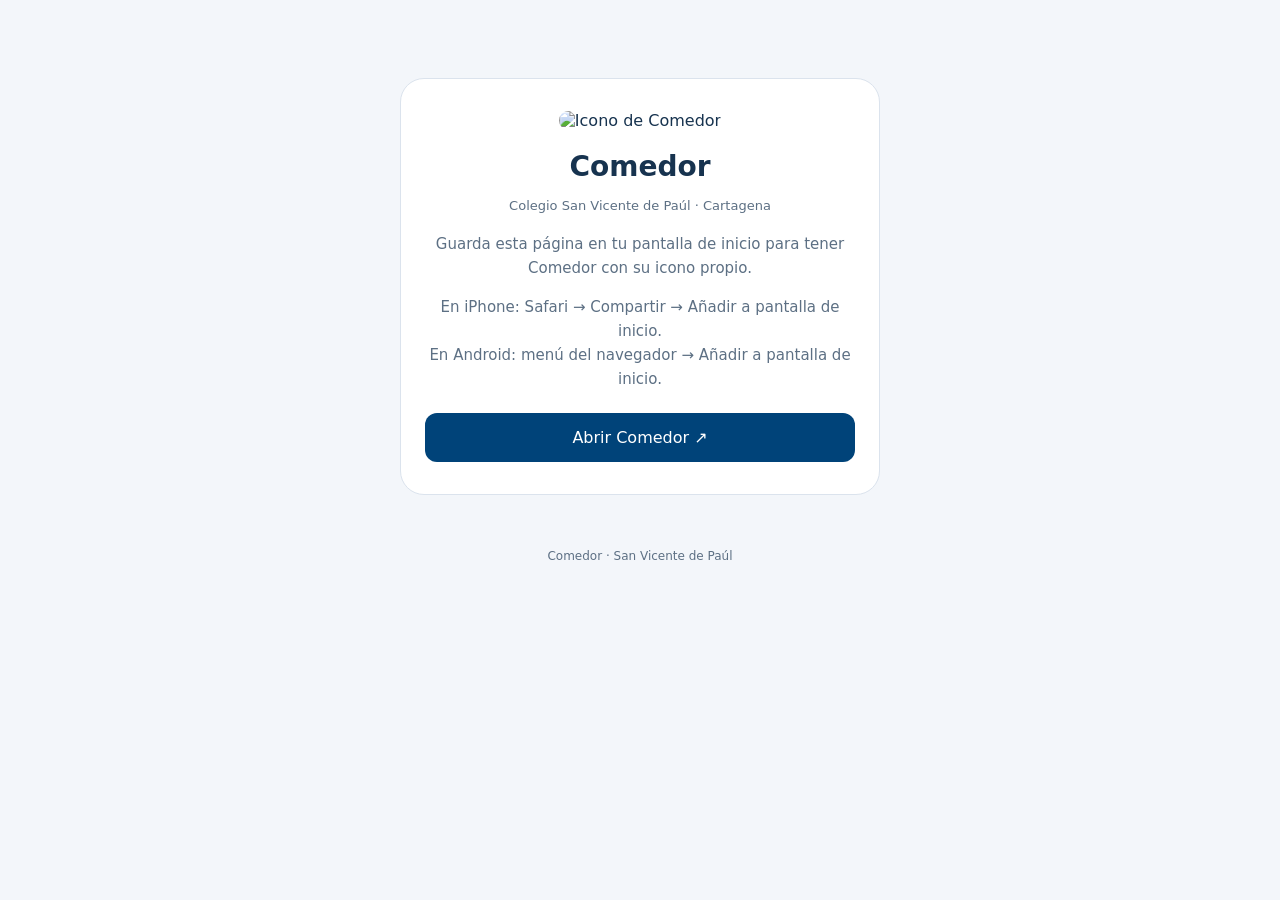
==== comedor.html @ 556fe322 "Añadir pantalla de inicio de Comedor con icono propio" ====
<!doctype html><html lang="es"><head><meta charset="utf-8"><meta name="viewport" content="width=device-width,initial-scale=1,viewport-fit=cover"><meta name="theme-color" content="#004379"><meta name="apple-mobile-web-app-capable" content="yes"><meta name="apple-mobile-web-app-title" content="Comedor"><title>Comedor · San Vicente de Paúl</title><link rel="icon" href="comedor-icono.png"><link rel="apple-touch-icon" href="comedor-icono.png"><link rel="manifest" href="comedor.webmanifest"><style>*{box-sizing:border-box}body{margin:0;background:#f3f6fa;color:#17334f;font-family:system-ui,-apple-system,sans-serif;padding:24px 16px}main{max-width:480px;margin:6vh auto;background:white;border:1px solid #dbe3ed;border-radius:24px;padding:32px 24px;text-align:center}img{width:112px;height:112px;object-fit:cover;border-radius:26px}h1{font-size:28px;margin:20px 0 6px}p{line-height:1.6;color:#5d7084;font-size:15px}.open,button{display:block;width:100%;padding:15px;border-radius:12px;font:inherit;text-decoration:none;background:#004379;color:white;border:0;margin-top:22px;cursor:pointer}.school{font-size:13px}footer{text-align:center;color:#5d7084;font-size:12px}[hidden]{display:none!important}</style></head><body><main><img src="comedor-icono.png" alt="Icono de Comedor"><h1>Comedor</h1><p class="school">Colegio San Vicente de Paúl · Cartagena</p><p>Guarda esta página en tu pantalla de inicio para tener Comedor con su icono propio.</p><p>En iPhone: Safari → Compartir → Añadir a pantalla de inicio.<br>En Android: menú del navegador → Añadir a pantalla de inicio.</p><button id="install" hidden>Instalar Comedor</button><a class="open" href="https://script.google.com/a/macros/svpaulcar.es/s/AKfycbxm6lOf_bWTRGf_hx16lc2xtFu69KvtJKW3vJsIsKtwiASIogrtKHvqt0tYsakjg-mI/exec">Abrir Comedor ↗</a></main><footer>Comedor · San Vicente de Paúl</footer><script>let installEvent;const button=document.getElementById('install');window.addEventListener('beforeinstallprompt',e=>{e.preventDefault();installEvent=e;button.hidden=false});button.onclick=async()=>{if(installEvent){await installEvent.prompt();installEvent=null;button.hidden=true}};if('serviceWorker'in navigator)navigator.serviceWorker.register('sw.js',{scope:'./'}).catch(()=>{});</script></body></html>
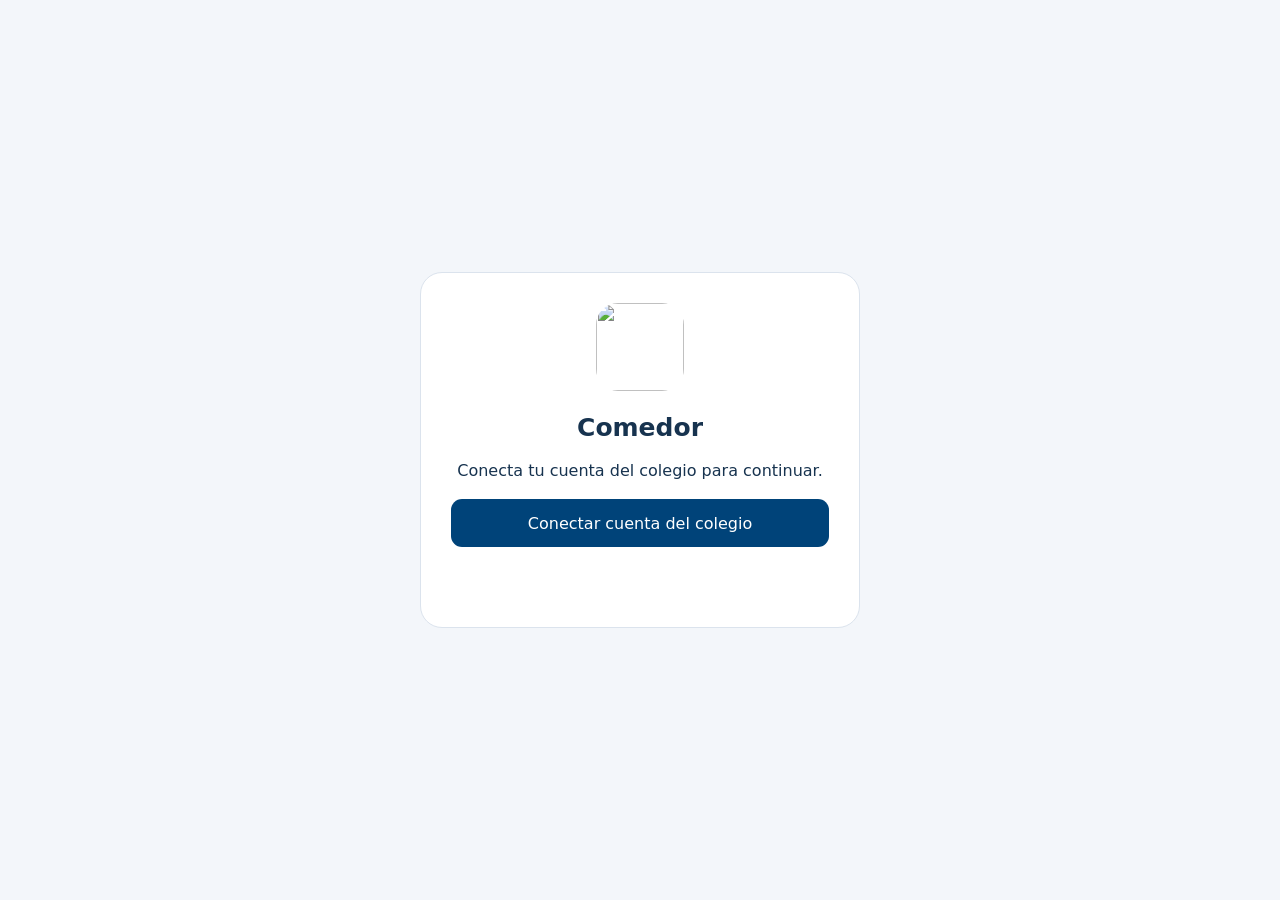
==== commit 26b9fecd: "Integrar Comedor y API autenticada para trabajar sin salir de las apps" ====
--- a/comedor.html
+++ b/comedor.html
@@ -1 +1,269 @@
-<!doctype html><html lang="es"><head><meta charset="utf-8"><meta name="viewport" content="width=device-width,initial-scale=1,viewport-fit=cover"><meta name="theme-color" content="#004379"><meta name="apple-mobile-web-app-capable" content="yes"><meta name="apple-mobile-web-app-title" content="Comedor"><title>Comedor · San Vicente de Paúl</title><link rel="icon" href="comedor-icono.png"><link rel="apple-touch-icon" href="comedor-icono.png"><link rel="manifest" href="comedor.webmanifest"><style>*{box-sizing:border-box}body{margin:0;background:#f3f6fa;color:#17334f;font-family:system-ui,-apple-system,sans-serif;padding:24px 16px}main{max-width:480px;margin:6vh auto;background:white;border:1px solid #dbe3ed;border-radius:24px;padding:32px 24px;text-align:center}img{width:112px;height:112px;object-fit:cover;border-radius:26px}h1{font-size:28px;margin:20px 0 6px}p{line-height:1.6;color:#5d7084;font-size:15px}.open,button{display:block;width:100%;padding:15px;border-radius:12px;font:inherit;text-decoration:none;background:#004379;color:white;border:0;margin-top:22px;cursor:pointer}.school{font-size:13px}footer{text-align:center;color:#5d7084;font-size:12px}[hidden]{display:none!important}</style></head><body><main><img src="comedor-icono.png" alt="Icono de Comedor"><h1>Comedor</h1><p class="school">Colegio San Vicente de Paúl · Cartagena</p><p>Guarda esta página en tu pantalla de inicio para tener Comedor con su icono propio.</p><p>En iPhone: Safari → Compartir → Añadir a pantalla de inicio.<br>En Android: menú del navegador → Añadir a pantalla de inicio.</p><button id="install" hidden>Instalar Comedor</button><a class="open" href="https://script.google.com/a/macros/svpaulcar.es/s/AKfycbxm6lOf_bWTRGf_hx16lc2xtFu69KvtJKW3vJsIsKtwiASIogrtKHvqt0tYsakjg-mI/exec">Abrir Comedor ↗</a></main><footer>Comedor · San Vicente de Paúl</footer><script>let installEvent;const button=document.getElementById('install');window.addEventListener('beforeinstallprompt',e=>{e.preventDefault();installEvent=e;button.hidden=false});button.onclick=async()=>{if(installEvent){await installEvent.prompt();installEvent=null;button.hidden=true}};if('serviceWorker'in navigator)navigator.serviceWorker.register('sw.js',{scope:'./'}).catch(()=>{});</script></body></html>+<!doctype html><html lang="es"><head><meta name="viewport" content="width=device-width,initial-scale=1,viewport-fit=cover"><meta name="theme-color" content="#004379"><meta name="apple-mobile-web-app-capable" content="yes"><meta name="apple-mobile-web-app-title" content="Comedor"><title>Comedor · San Vicente de Paúl</title><link rel="icon" href="https://svpaulcarapps.github.io/san-vicente-apps/comedor.jpg"><link rel="apple-touch-icon" href="https://svpaulcarapps.github.io/san-vicente-apps/comedor.jpg"><link rel="manifest" href="comedor.webmanifest"><script>window.COMEDOR_PWA_CONFIG={start:new URL(location.href).searchParams.get("view")==="comedor"?"comedor":""};window.NATIVE_APP_CONFIG={"service": "comedor", "title": "Comedor", "icon": "https://svpaulcarapps.github.io/san-vicente-apps/comedor.jpg", "loginURL": "https://script.google.com/a/macros/svpaulcar.es/s/AKfycbxm6lOf_bWTRGf_hx16lc2xtFu69KvtJKW3vJsIsKtwiASIogrtKHvqt0tYsakjg-mI/exec"};</script><script src="native-api.js?v=1"></script><meta charset="utf-8"><style>
+:root{font-family:system-ui,sans-serif;color:#18382e;background:#f4f6f2}*{box-sizing:border-box}body{margin:0}header{background:#153d32;color:white;padding:24px max(5vw,20px)}header small{color:#b8d7c5}h1{margin:5px 0;font-size:27px}main{max-width:1100px;margin:auto;padding:24px}nav{display:flex;gap:8px;margin-bottom:24px;flex-wrap:wrap}button{border:0;background:#1c6049;color:white;border-radius:9px;padding:12px 18px;cursor:pointer;font:inherit}button.secondary{background:#e0e9e2;color:#18382e}button:disabled{opacity:.5;cursor:wait}.card{background:white;border:1px solid #dde5dc;border-radius:16px;padding:22px;margin:16px 0}.fields{display:flex;gap:16px;flex-wrap:wrap}label{display:block;font-size:14px;font-weight:600;flex:1;min-width:150px}input,select,textarea{font:inherit;width:100%;padding:11px;border:1px solid #b9cbbd;border-radius:8px;margin:7px 0 14px;background:white}input[type=number]{max-width:105px;margin:0}textarea{min-height:70px}.products{display:grid;grid-template-columns:repeat(auto-fit,minmax(260px,1fr));gap:12px}.product{display:flex;align-items:center;justify-content:space-between;gap:10px;padding:16px;border:1px solid #dce6de;border-radius:12px}.muted{color:#64776a;font-size:14px}.hidden{display:none!important}table{border-collapse:collapse;width:100%;font-size:14px}th,td{text-align:left;padding:12px;border-bottom:1px solid #e2e8e1}th{background:#edf2ec}.scroll{overflow:auto}#msg{white-space:pre-wrap;padding:12px 0;font-weight:600}h2{font-size:22px}h3{font-size:17px}.metrics{display:flex;gap:12px;flex-wrap:wrap}.metric{background:#e9f1e8;border-radius:12px;padding:18px;flex:1;min-width:150px}.metric b{display:block;font-size:26px}details{margin-top:18px}summary{cursor:pointer}footer{font-size:13px;color:#64776a;margin:20px 0}button:focus-visible,input:focus-visible,select:focus-visible{outline:3px solid #d19b31}
+
+header{background:radial-gradient(circle at 90% 10%,#39735c 0,transparent 38%),linear-gradient(120deg,#123b32,#205b48);padding:30px max(5vw,20px);border-bottom:5px solid #d5e5b6}header h1{font-size:clamp(28px,4vw,40px);letter-spacing:-1px}header small{letter-spacing:2px;font-weight:700}#identity{font-size:13px;color:#d7e7dc;margin-top:12px}body{background:#f3f6f2}nav{background:white;padding:8px;border:1px solid #e2e9df;border-radius:16px;box-shadow:0 3px 15px #18382e08}nav button{flex:1;font-weight:650;background:#eef3eb;color:#274b3b;min-width:170px}nav button[aria-current=page]{background:#1c6049;color:white;box-shadow:0 3px 8px #164d4920}h2{font-size:27px;letter-spacing:-.7px;margin-bottom:8px}.card{box-shadow:0 5px 25px #18382e06;border-color:#e2e9df}.product{background:#fff;border:1px solid #e4eadf;border-radius:15px;min-height:104px;box-shadow:0 3px 10px #18382e04;transition:transform .15s,border-color .15s}.product:focus-within{border-color:#44836b;background:#f7fbf5;transform:translateY(-2px)}.food{display:flex;align-items:center;gap:12px}.food-icon{font-size:32px;background:#f2f6ed;width:57px;height:57px;display:grid;place-items:center;border-radius:15px;flex-shrink:0}.food-name{font-size:15px;font-weight:650}.product input{width:72px;min-width:60px;text-align:center;font-weight:750;font-size:20px;background:#f8faf6;border-color:#d6e2d2}.stage-row{display:flex;gap:10px;flex-wrap:wrap;margin:5px 0 18px}.stage-chip{border:2px solid transparent;display:flex;align-items:center;gap:8px;font-weight:700;padding:12px 18px}.stage-chip[data-stage=Primaria]{background:#e4f0ff;color:#174d86}.stage-chip[data-stage=ESO]{background:#f0e8ff;color:#673a9d}.stage-chip[data-stage=Bachillerato]{background:#fff0de;color:#925214}.stage-chip[data-stage=Infantil]{background:#e3f3e9;color:#286146}.stage-chip[aria-pressed=true]{border-color:currentColor;box-shadow:0 3px 10px #18382e12}.section-caption{font-size:12px;font-weight:750;letter-spacing:1.3px;text-transform:uppercase;color:#738374;margin:12px 0}.products{gap:14px}.class-primary{background:#edf5ff;border-color:#abc9ed}.class-secondary{background:#f4edff;border-color:#cdb5ee}.class-high{background:#fff3e5;border-color:#e6c39c}#save{margin-top:8px;min-width:220px;font-weight:700;padding:15px 22px}#comedorLogin{max-width:480px;margin:24px auto;padding:30px}#comedorLogin h3{font-size:21px}#comedorLogin button{width:100%}.metrics .metric{border:1px solid #d9e8d3;background:linear-gradient(140deg,#ecf5e8,#f7faf3)}@media(max-width:600px){main{padding:16px}.card{padding:16px}.fields{gap:5px}.stage-chip{flex:1;padding:11px;font-size:14px}.products{grid-template-columns:1fr}nav button{min-width:130px;font-size:14px}header{padding:24px 20px}.product{min-height:90px}#save{width:100%}}
+
+.class-grid{display:grid;grid-template-columns:repeat(auto-fit,minmax(285px,1fr));gap:18px;margin:18px 0 30px}.class-card{background:white;border:1px solid #e0e8dc;border-top:5px solid #73a2d8;border-radius:16px;overflow:hidden;box-shadow:0 4px 18px #18382e08}.class-card[data-stage=ESO]{border-top-color:#ae87d0}.class-card[data-stage=Bachillerato]{border-top-color:#e2ab62}.class-card[data-stage=Infantil]{border-top-color:#70ad86}.class-card[data-stage=Profesor]{border-top-color:#438b82}.class-card-head{padding:18px;background:#f4f8fd}.class-card[data-stage=ESO] .class-card-head{background:#f7f1fc}.class-card[data-stage=Bachillerato] .class-card-head{background:#fff6eb}.class-card[data-stage=Profesor] .class-card-head{background:#eef8f5}.class-card h3{font-size:22px;margin:5px 0 8px}.class-card-head small{color:#597062}.class-badges{display:flex;gap:8px;flex-wrap:wrap;margin-top:12px}.class-badge{background:#ffffffb8;border-radius:7px;padding:6px 9px;font-size:12px;font-weight:650}.class-card-body{padding:7px 18px 15px}.count-row{display:flex;gap:10px;align-items:center;padding:12px 0;border-bottom:1px solid #edf1e9}.count-row:last-child{border-bottom:0}.count-row .count-icon{width:36px;text-align:center;font-size:27px;flex-shrink:0}.count-row .count-label{flex:1;font-size:14px;line-height:1.35}.count-row strong{font-size:27px;min-width:34px;text-align:right;color:#1a5b43}.count-row small{display:block;font-size:11px;color:#6c7f71;margin-top:3px}.card-note{margin:10px 0 0;background:#fff9e9;border-radius:8px;padding:10px;font-size:13px;white-space:pre-wrap}.summary-title{display:flex;align-items:center;gap:10px;flex-wrap:wrap;margin-top:28px}.summary-title h3{font-size:21px;margin:0}.summary-title span{font-size:13px;color:#637a69}.daily-grid{display:grid;grid-template-columns:repeat(auto-fit,minmax(185px,1fr));gap:14px;margin-top:16px}.day-card{padding:18px;border-radius:13px;background:#f4f8f0;border:1px solid #e0ead9}.day-card h4{margin:0 0 12px;font-size:15px}.day-card .day-number{font-size:30px;font-weight:800;display:block;color:#205d44}.day-card p{margin:5px 0;font-size:13px}.day-bar{height:7px;background:#dfebd7;border-radius:8px;margin-top:13px;overflow:hidden}.day-bar span{display:block;background:#70a269;height:100%;border-radius:8px}.totals-grid{display:grid;grid-template-columns:repeat(auto-fit,minmax(180px,1fr));gap:12px;margin-top:16px}.total-tile{border:1px solid #e1e9dd;border-radius:12px;background:#fbfdf9;padding:16px;display:flex;align-items:center;gap:12px}.total-tile .count-icon{font-size:28px;width:35px}.total-tile strong{display:block;font-size:25px}.total-tile small{font-size:12px;display:block;color:#65776a}.empty-panel{border:2px dashed #d2dfcb;border-radius:16px;text-align:center;padding:32px;background:#f9fcf6;color:#59715d}.empty-panel b{display:block;font-size:20px;margin:12px}.report-filters{margin-top:20px;align-items:center}.custom-crespillo{width:38px;height:38px;object-fit:contain;vertical-align:middle}.food-icon .custom-crespillo{width:48px;height:48px}.class-card[hidden]{display:none}@media(max-width:600px){.class-grid{grid-template-columns:1fr}.daily-grid{grid-template-columns:repeat(2,1fr)}.totals-grid{grid-template-columns:repeat(2,1fr)}.total-tile{padding:12px;gap:6px}}
+.school-brand{display:flex;gap:22px;align-items:center}.school-logo{background:white;border-radius:16px;padding:10px 15px;flex-shrink:0;box-shadow:0 5px 20px #08291b20}.school-logo img{display:block;object-fit:contain}@media(max-width:600px){.school-brand{gap:14px}.school-logo{padding:8px;border-radius:12px}.school-logo img{width:53px;height:66px}header small{font-size:9px;letter-spacing:1px}header h1{font-size:24px}#identity{font-size:11px}}
+header{background:#fff;color:#163e34;border-bottom:1px solid #dce6dc;padding-top:24px;padding-bottom:24px}header small{color:#62776a}#identity{color:#6d8174}.school-logo{background:transparent;padding:0;border-radius:0;box-shadow:none}.school-brand{gap:22px}.school-logo img{width:66px;height:82px}.school-brand h1{font-size:clamp(26px,3vw,36px)}@media(max-width:600px){.school-logo{background:transparent;padding:0;border-radius:0}.school-logo img{width:48px;height:60px}.school-brand{gap:14px}.school-brand h1{font-size:23px}}
+header{background:linear-gradient(110deg,#fffdf6,#fff);border-bottom:2px solid #f3e3ad}.school-logo{width:112px;height:112px;border-radius:50%;overflow:hidden;background:transparent;padding:0;box-shadow:0 4px 16px #dca92c12;flex-shrink:0}.school-logo img{width:100%;height:100%;object-fit:cover;display:block;transform:scale(1.055)}.school-brand{gap:24px}header small{color:#7a744d}.school-brand h1{margin-top:8px}@media(max-width:600px){.school-logo{width:80px;height:80px;border-radius:50%;padding:0}.school-logo img{width:100%;height:100%}.school-brand{gap:14px}.school-brand h1{font-size:23px}header small{font-size:9px;line-height:1.5;display:block}}
+#repeatDialog{max-width:540px;width:calc(100% - 32px);border:1px solid #e7d49d;border-top:6px solid #e0ad37;border-radius:18px;padding:28px;color:#253f32;box-shadow:0 20px 70px #102d2340}#repeatDialog::backdrop{background:#102d2366;backdrop-filter:blur(3px)}#repeatDialog h2{font-size:24px}#repeatDialog p{line-height:1.6}.repeat-actions{display:flex;gap:10px;flex-wrap:wrap;margin-top:22px}.repeat-actions button{flex:1;min-width:180px}.additional-warning{background:#fff4d5;color:#785817;border-radius:8px;padding:9px 12px;font-size:13px;font-weight:650;margin-top:12px}
+#date,#from,#to,#debtDate{font-size:18px;font-weight:750;color:#1a5842;background:#f0f7e9;border:2px solid #b5cfa6;padding:13px}.date-badge{display:inline-flex;align-items:center;gap:6px;background:#fff3ca;color:#65490b;border:1px solid #e1bf65;padding:7px 11px;border-radius:9px;font-size:15px;font-weight:800;margin-bottom:10px}.report-date{display:flex;align-items:center;justify-content:space-between;gap:12px;flex-wrap:wrap;border:1px solid #d3e1c6;border-left:5px solid #6c9960;border-radius:13px;padding:16px 20px;margin-bottom:18px;background:#f0f6e8}.report-date strong{font-size:21px;color:#264f2d}.report-date span{font-size:13px;font-weight:650;color:#607354}.day-card h4{background:#fff3ca;border-radius:8px;padding:10px;color:#65490b;font-size:17px}.class-card-head small{display:block}
+.stage-heading{display:flex;align-items:center;justify-content:space-between;gap:12px;padding:15px 19px;border-radius:13px;background:#e6f0fe;color:#174d86;margin-top:26px}.stage-heading h3{font-size:23px;margin:0}.stage-heading span{font-size:13px;font-weight:650}.stage-panel[data-stage=ESO] .stage-heading{background:#efe5fc;color:#673a9d}.stage-panel[data-stage=Bachillerato] .stage-heading{background:#fff0da;color:#925214}.stage-panel[data-stage=Infantil] .stage-heading{background:#e1f1e7;color:#286146}.stage-panel[data-stage=Profesor] .stage-heading{background:#dff0ed;color:#23635b}.stage-panel[hidden]{display:none}.prep-section{margin:13px 0 9px;border:1px solid #e4e8e0;border-radius:11px;padding:0 11px 5px;background:#fbfcf9}.prep-section h4{font-size:13px;text-transform:uppercase;letter-spacing:.6px;margin:0 -11px 3px;padding:11px;background:#edf1e9;border-radius:10px 10px 0 0}.prep-section.menu-section{border:2px solid #e7c567;background:#fffdf3}.prep-section.menu-section h4{background:#fff0b9;color:#76560a;font-size:15px}.menu-section .count-row strong{background:#f4ce63;color:#553e08;border-radius:8px;padding:4px 9px;font-size:30px}.menu-kind{display:inline-block;background:#ffedb0;border-radius:6px;color:#735408;font-size:11px;font-weight:750;padding:4px 6px;margin-top:4px}.total-menu{border:2px solid #e7c567;background:#fffaf0}.metric.menu-metric{background:#fff1bf;border:1px solid #e8cc76}.menu-total-title{background:#fff0b9;border-radius:10px;color:#76560a;padding:13px;font-size:18px}.stage-panel .class-grid{margin-top:12px}
+.mobile-actions{display:flex;gap:10px;flex-wrap:wrap}.mobile-actions button{min-height:48px}.manage-list{display:grid;gap:12px;margin-top:16px}.manage-order{background:#f9fbf6;border:1px solid #dfe8d8;border-radius:12px;padding:16px}.manage-order.cancelled{background:#f4f4f1;opacity:.8}.manage-order h4{margin:6px 0;font-size:17px}.manage-order p{font-size:13px;white-space:pre-wrap}.danger{background:#a74536}.student-list{font-size:13px;padding:9px;border-radius:8px;background:#fff6d8;line-height:1.6;overflow-wrap:anywhere}#editDialog{max-width:560px;width:calc(100% - 24px);max-height:90dvh;overflow:auto;border:1px solid #d4dfcc;border-radius:16px;padding:24px;color:#18382e}#editDialog::backdrop{background:#102d2366;backdrop-filter:blur(3px)}#editItems .count-row input{width:85px;min-height:48px;font-size:20px}.date-controls button{align-self:center;min-height:48px}summary{min-height:44px;padding:10px 0;font-weight:650}.debt-tile{border:1px solid #e0e7d9;border-left:5px solid #dfa83c;border-radius:12px;padding:15px;margin:12px 0;background:#fffcf2}.debt-tile.paid{border-left-color:#77a76f;background:#f5f9f0}.debt-top{display:flex;gap:12px;align-items:center;justify-content:space-between}.debt-top strong{font-size:23px}.debt-tile h4{font-size:17px;margin:6px 0}.debt-tile p{font-size:14px;overflow-wrap:anywhere}.debt-tile button{width:100%;min-height:48px}.status-tag{font-size:12px;font-weight:700;padding:5px 8px;border-radius:7px;background:#f4e3ab}.status-tag.paid{background:#deecd4}#debtSave{min-height:48px}.management-audit{max-height:240px;overflow:auto;font-size:12px}.management-audit p{border-top:1px solid #e3e9dd;padding-top:10px}.fields>*{min-width:0}button{touch-action:manipulation}input,select,textarea{font-size:16px}button,summary{ -webkit-tap-highlight-color:transparent}
+@media(max-width:600px){main{padding:12px;padding-bottom:calc(24px + env(safe-area-inset-bottom))}header{padding:16px}.school-logo{width:64px;height:64px}.school-brand h1{font-size:21px;letter-spacing:-.5px}.school-brand{gap:12px}.school-brand>div:last-child{min-width:0}header small{font-size:8px}#identity{font-size:10px;overflow-wrap:anywhere;margin-top:7px}nav{position:sticky;top:0;z-index:20;display:grid;grid-template-columns:repeat(4,minmax(0,1fr));gap:4px;padding:5px;margin-bottom:16px;border-radius:12px;box-shadow:0 3px 14px #173c2714}nav button{min-width:0;min-height:52px;padding:8px 4px;font-size:12px;line-height:1.4;border-radius:8px;overflow-wrap:normal}h2{font-size:23px}.fields{display:grid;grid-template-columns:1fr;gap:0}.fields label{min-width:0}.date-controls{grid-template-columns:1fr 1fr;gap:10px}.date-controls label{font-size:13px}.date-controls input{font-size:16px;padding:10px 6px;margin-bottom:0;min-width:0;max-width:100%}.date-controls button{width:100%;padding:12px 8px}.metrics{display:grid;grid-template-columns:1fr 1fr;gap:9px}.metric{min-width:0;font-size:12px;padding:13px}.metric b{font-size:28px;margin-top:5px}.metric.menu-metric{grid-column:1/-1;display:flex;justify-content:space-between;align-items:center;font-size:15px}.metric.menu-metric b{margin:0}.class-grid{display:grid;grid-template-columns:minmax(0,1fr);gap:14px}.class-card{min-width:0}.class-card h3{font-size:24px}.class-card-head{padding:16px}.class-card-body{padding:4px 14px 13px}.count-row{min-height:64px;gap:10px}.count-row .count-label{font-size:15px;min-width:0;overflow-wrap:anywhere}.count-row strong{font-size:30px}.menu-section .count-row strong{font-size:32px}.stage-heading{position:sticky;top:76px;z-index:5;padding:12px 15px}.stage-heading h3{font-size:21px}.report-filters{grid-template-columns:1fr;gap:0}.report-filters input,.report-filters select{min-height:48px}.report-date{padding:14px;gap:6px}.report-date strong{font-size:21px}.report-date span{width:100%}.totals-grid{grid-template-columns:1fr 1fr;gap:9px}.total-tile{min-width:0;padding:12px 9px}.total-tile small{font-size:12px;overflow-wrap:anywhere}.daily-grid{grid-template-columns:1fr 1fr}.day-card{padding:12px}.day-card h4{font-size:14px;padding:8px}.mobile-actions{display:grid;grid-template-columns:1fr 1fr}.mobile-actions button{width:100%;font-size:14px;padding:12px 8px}#debtSave,#editSave{width:100%;font-size:16px}.card{padding:16px}#editDialog{padding:18px}#editDialog input,#editDialog select{min-height:48px}.repeat-actions{display:grid;grid-template-columns:1fr}.repeat-actions button{min-width:0;min-height:48px}#debtAmount{max-width:none}.product{padding:13px}.product input{min-height:48px}.food-name{font-size:15px}.food-icon{width:47px;height:47px}.food-icon .custom-crespillo{width:42px;height:42px}}
+.new-alert{border:2px solid #e3a83c;border-left:7px solid #d77518;background:#fff0c7;padding:16px;border-radius:13px;margin:14px 0;box-shadow:0 4px 12px #bb7d1812}.new-alert h3{margin:0 0 9px;color:#714408;font-size:18px}.new-alert p{font-size:14px;margin:6px 0}.new-alert button{min-height:48px;width:100%;background:#8c591c;margin-top:7px}.order-mini{border:1px solid #e0e5da;border-radius:11px;background:#fff;padding:12px;margin:10px 0}.order-mini.is-added{border-left:5px solid #e29b25;background:#fff9eb}.order-mini.is-ready{background:#e7f4e6;border-color:#81b47a}.order-mini-head{display:flex;justify-content:space-between;gap:8px;flex-wrap:wrap;align-items:center;font-size:13px}.order-mini small{display:block;font-size:12px;margin-top:5px;color:#60745e}.order-mini button{margin-top:10px;width:100%;min-height:48px}.order-mini ul{padding-left:18px;font-size:13px;line-height:1.7}.added-tag{background:#ffe09a;color:#744404;font-size:12px;font-weight:800;border-radius:6px;padding:5px 7px}.prep-tag{background:#edf0e8;font-weight:700;font-size:12px;border-radius:6px;padding:5px 7px}.is-ready .prep-tag{background:#bce0b7;color:#285b25}.class-card[data-prep=ready]{border:2px solid #72a76b;border-top:6px solid #5d9857}.class-card[data-prep=ready] .class-card-head{background:#e1f1de}.class-card[data-prep=mixed] .class-card-head{box-shadow:inset 0 -4px #e7c565}.class-card[data-prep=pending] .class-card-head{box-shadow:inset 0 -4px #ead7a0}.ready-summary{font-size:13px;font-weight:700;margin-top:9px}.four-stats{display:grid;grid-template-columns:repeat(4,minmax(0,1fr));gap:12px;margin:18px 0}.category-stat{padding:16px;border:1px solid #bdd3ef;border-radius:13px;background:#eaf2ff;color:#174e85;min-width:0}.category-stat[data-cat=secundaria]{background:#f1e9ff;border-color:#cdb7ed;color:#623a92}.category-stat[data-cat=alumnos]{background:#fff3ce;border-color:#e3c76e;color:#73540d}.category-stat[data-cat=profesores]{background:#e4f2ec;border-color:#b4d7c6;color:#245e48}.category-stat strong{font-size:32px;display:block;margin-top:9px}.category-stat small{display:block;margin-top:4px;font-size:12px}.category-products{display:grid;gap:6px;margin-top:12px}.category-products div{display:flex;justify-content:space-between;gap:10px;font-size:13px;border-top:1px solid #ffffff90;padding-top:7px}.day-four{border:1px solid #d9e4d1;border-radius:14px;background:#fbfdf8;padding:16px;margin:14px 0}.day-four h4{margin:0;font-size:18px}.day-four .four-stats{margin-bottom:0}.season-control{display:flex;align-items:center;gap:12px;min-height:48px}.season-control input{width:24px;height:24px;margin:0}.product.unavailable{opacity:.65;background:#f1f2ed}.season-label{display:block;font-size:11px;color:#8a5e15;margin-top:6px}.review-meta{background:#eaf2e3;border-radius:12px;padding:16px;line-height:1.8;font-size:17px}.review-row{display:flex;justify-content:space-between;gap:12px;padding:12px 0;border-bottom:1px solid #e2e9dc}.review-row b{font-size:23px}.review-total{background:#1c6049;color:white;border-radius:12px;padding:17px;margin:17px 0;font-size:18px;display:flex;justify-content:space-between;gap:12px}.review-total strong{font-size:27px}#reviewDialog{max-width:560px;width:calc(100% - 24px);max-height:90dvh;overflow:auto;border:1px solid #ccdbbf;border-radius:16px;padding:22px;color:#18382e}#reviewDialog::backdrop{background:#102d2370;backdrop-filter:blur(3px)}#reviewSend{min-height:52px}.order-history-title{font-size:14px;font-weight:700;margin:17px 0 8px}.warning-module{background:#ffe8c6;padding:14px;border-radius:10px;font-size:14px}
+@media(max-width:700px){.four-stats{grid-template-columns:1fr 1fr;gap:9px}.category-stat{padding:13px;font-size:13px}.category-stat strong{font-size:30px}.category-products{grid-column:1/-1}.day-four{padding:12px}.new-alert{padding:14px}.new-alert h3{font-size:17px;line-height:1.5}.order-mini{padding:12px}.review-meta{font-size:16px}.review-row{font-size:15px}.review-total{font-size:15px;align-items:center}#reviewDialog{padding:18px}.category-products div{font-size:12px}}
+.compact-card{grid-column:1/-1;background:#f8fbf4;border:1px solid #d9e6d1;border-radius:15px;padding:18px}.compact-card h3{margin:0 0 7px;font-size:21px}.compact-card p{margin:0 0 15px;font-size:13px;color:#62765e}.compact-controls{display:grid;grid-template-columns:1fr 1fr;gap:12px}.compact-controls label{min-width:0}.compact-actions{display:flex;gap:12px;align-items:end}.compact-actions label{flex:0 0 90px;min-width:0}.compact-actions input{width:100%;max-width:none!important;min-height:48px;text-align:center;font-size:20px;margin:7px 0 0!important}.compact-actions button{flex:1;min-height:48px}.compact-selected{margin-top:12px}.compact-selected:empty{display:none}.compact-selected-row{display:flex;gap:10px;align-items:center;padding:12px 0;border-top:1px solid #dce6d5}.compact-selected-row label{display:flex;gap:10px;align-items:center;flex:1;min-width:0}.compact-selected-row label span{flex:1;font-size:14px}.compact-selected-row input{width:72px;min-width:62px;min-height:48px;max-width:72px;margin:0;font-size:20px;font-weight:700;text-align:center}.compact-selected-row button{background:#f0dfd9;color:#824433;padding:10px;min-width:44px;min-height:44px}.compact-card.fruit-picker{background:#fffaf0;border-color:#e7d8b8}.compact-card select{min-height:48px}.compact-card .fruit-select{display:block}.order-mini .mobile-actions button{margin-top:0}@media(max-width:600px){.compact-card{padding:15px}.compact-controls{gap:9px}.compact-controls label{font-size:13px}.compact-controls select{padding:11px 8px}.compact-actions{gap:10px}.compact-actions label{flex-basis:78px}.compact-actions button{font-size:14px;padding:12px 9px}.compact-selected-row{gap:7px}.compact-selected-row label{gap:7px}.compact-selected-row label span{font-size:13px}.compact-selected-row input{min-width:58px;width:58px}.compact-selected-row button{font-size:18px}}
+
+/* Adaptación móvil común: controles y tarjetas sin desbordamientos. */
+#msg:empty{display:none}
+main{min-width:0}section,form,.fields,.card,.products,.class-grid,.compact-card,.four-stats{min-width:0;max-width:100%}
+input,select,textarea{min-width:0;max-width:100%}input[type=date]{display:block;min-width:0;max-width:100%;width:100%;min-height:48px}
+button,a{overflow-wrap:anywhere}label{line-height:1.4}.food{min-width:0;flex:1}.food-name,.count-label{min-width:0;overflow-wrap:anywhere}.product>input{flex:0 0 64px;width:64px;min-width:64px}.product .food-icon{flex:0 0 47px}
+.compact-controls{grid-template-columns:repeat(2,minmax(0,1fr))}.compact-actions{display:grid;grid-template-columns:minmax(90px,1fr) minmax(0,2fr);align-items:end}.compact-actions label{width:auto}.compact-actions button{width:100%}.compact-selected-row label{display:grid;grid-template-columns:minmax(0,1fr) 62px}.compact-selected-row label span{overflow-wrap:anywhere}
+nav{display:grid;grid-template-columns:repeat(5,minmax(0,1fr))}nav button{min-width:0;padding:12px 8px}
+.menu-query{display:grid;grid-template-columns:minmax(0,1fr) auto;align-items:end;gap:12px}.menu-query label{min-width:0}.menu-query input{margin-bottom:0}.menu-query button{min-height:48px}.menu-dishes{display:grid;grid-template-columns:repeat(3,minmax(0,1fr));gap:12px;margin:20px 0}.menu-dish{padding:18px;border:1px solid #dce6d6;border-radius:14px;background:#f7faf2}.menu-dish small{display:block;color:#63715d;margin-bottom:9px;font-size:13px}.menu-dish strong{display:block;font-size:19px;line-height:1.4}.source-link{display:inline-flex;align-items:center;min-height:44px;color:#205b48;font-weight:650}.menu-notice{background:#fff5d9;border-radius:12px;padding:16px;line-height:1.5}.mail-preview{white-space:pre-wrap;overflow-wrap:anywhere;font:inherit;line-height:1.65;border:1px solid #dde5d8;background:#f8faf5;border-radius:12px;padding:16px}.mail-recipient{overflow-wrap:anywhere}#mailDialog{width:calc(100% - 24px);max-width:620px;max-height:90dvh;overflow:auto;border:1px solid #d4dfcc;border-radius:16px;padding:24px;color:#18382e}#mailDialog::backdrop{background:#102d2366;backdrop-filter:blur(3px)}#mailError{color:#a52b25;white-space:pre-wrap}.mail-warning{padding:12px;border-radius:10px;background:#fff0cc;color:#785817}#mailStatus{white-space:pre-wrap;overflow-wrap:anywhere}#emailDate{min-height:48px}.report-filters #filterCount{align-self:center}
+@media(max-width:700px){header{padding:16px}.school-brand{gap:12px}.school-logo{width:60px;height:60px}.school-brand h1{font-size:22px}.school-brand>div:last-child{min-width:0}header small{font-size:9px;letter-spacing:.7px}#identity{overflow-wrap:anywhere}main{padding:12px;padding-bottom:calc(24px + env(safe-area-inset-bottom))}nav{position:static;grid-template-columns:repeat(2,minmax(0,1fr));gap:6px}nav button{min-height:48px;font-size:14px;padding:10px 6px}nav .menu-nav{background:#fff4d7;color:#68501b}nav #adminTab{grid-column:auto}.stage-heading{position:static}.stage-row{display:grid;grid-template-columns:repeat(2,minmax(0,1fr));gap:8px}.stage-chip{min-width:0;width:100%;padding:11px 8px;justify-content:center;font-size:14px}.fields{display:grid;grid-template-columns:minmax(0,1fr);gap:0}.date-controls{grid-template-columns:repeat(2,minmax(0,1fr));gap:10px}.date-controls label{min-width:0}.date-controls button{margin-top:0;align-self:end}.card{padding:16px}.class-grid,.products{grid-template-columns:minmax(0,1fr)}.compact-controls{grid-template-columns:minmax(0,1fr);gap:0}.compact-card{padding:14px}.compact-actions{grid-template-columns:90px minmax(0,1fr);gap:10px}.compact-actions button{min-height:54px}.compact-actions label{font-size:13px}.compact-selected-row label{grid-template-columns:minmax(0,1fr) 58px}.compact-selected-row input{max-width:58px;min-width:58px}.product{gap:10px;padding:12px}.food{gap:9px}.food-icon{width:42px;height:42px}.product .food-icon{flex-basis:42px}.food-name{font-size:14px}.metrics,.four-stats,.daily-grid,.totals-grid{grid-template-columns:repeat(2,minmax(0,1fr))}.metric,.category-stat,.day-card,.total-tile{min-width:0}.category-stat b{overflow-wrap:anywhere}.category-products div{align-items:start}.category-products span{min-width:0;overflow-wrap:anywhere}.category-products b{flex-shrink:0}.stage-heading{align-items:flex-start;gap:8px}.stage-heading span{max-width:45%;text-align:right}.debt-top{align-items:flex-start;flex-wrap:wrap}.debt-top strong{font-size:22px}.menu-query{grid-template-columns:minmax(0,1fr);gap:10px}.menu-query button{width:100%}.menu-dishes{grid-template-columns:minmax(0,1fr);gap:10px}.menu-dish{padding:16px}.menu-dish strong{font-size:19px}.mobile-actions{grid-template-columns:repeat(2,minmax(0,1fr))}.mobile-actions button{min-width:0}dialog{max-height:90dvh;overflow-y:auto;padding:18px!important}.review-row>span{min-width:0;overflow-wrap:anywhere}.review-row>b,.review-total>strong{flex-shrink:0}.review-total{gap:12px}.repeat-actions{grid-template-columns:minmax(0,1fr)}.repeat-actions button{width:100%;min-width:0}.mail-preview{padding:12px;font-size:14px}#mailDialog{padding:16px}.mail-recipient{font-size:14px}}
+@media(max-width:359px){.four-stats,.totals-grid{grid-template-columns:minmax(0,1fr)}.mobile-actions{grid-template-columns:minmax(0,1fr)}.school-logo{width:48px;height:48px}.school-brand h1{font-size:20px}.food-name{font-size:13px}.product>input{flex-basis:58px;min-width:58px;width:58px}}
+
+/* Fecha y hora alineadas también en Safari móvil. */
+input[type="date"],input[type="time"],input[type="datetime-local"]{box-sizing:border-box;min-width:0;max-width:100%;width:100%;height:48px;min-height:48px;line-height:normal;text-align:left;appearance:none;-webkit-appearance:none;display:block;padding:10px 12px;font-size:16px}
+input[type="date"]::-webkit-date-and-time-value,input[type="time"]::-webkit-date-and-time-value{min-height:1.25em;text-align:left;margin:0;line-height:normal}
+input[type="date"]::-webkit-datetime-edit,input[type="time"]::-webkit-datetime-edit{padding:0;line-height:normal;display:inline-flex;align-items:center;text-align:left}
+input[type="date"]::-webkit-calendar-picker-indicator,input[type="time"]::-webkit-calendar-picker-indicator{margin:0 0 0 8px;padding:0;flex:0 0 20px;width:20px;height:20px;opacity:1}
+
+.date-controls{align-items:end}.date-controls label{display:flex;flex-direction:column;gap:7px;min-width:0}.date-controls input{margin:0}.date-controls button{align-self:end;height:48px;min-height:48px}.menu-query{align-items:end}
+.pupil-total{font-size:16px}.pupil-total strong{font-size:30px;color:#174e3d;margin-right:6px}.pupil-groups{display:grid;grid-template-columns:repeat(auto-fit,minmax(min(250px,100%),1fr));gap:14px}.pupil-group{min-width:0;border:1px solid #dce5dd;border-radius:12px;overflow:hidden}.pupil-group h3{margin:0;padding:13px 16px;background:#edf3ee;font-size:16px;display:flex;justify-content:space-between;gap:12px}.pupil-group h3 span{font-size:14px}.pupil-group ol{margin:0;padding:8px 16px 8px 38px}.pupil-group li{padding:9px 4px;border-bottom:1px solid #edf1ec;overflow-wrap:anywhere;line-height:1.45}.pupil-group li:last-child{border:0}.personal-comedor-access{display:flex;justify-content:center;border-top:1px solid #dce5dd;margin-top:24px;padding:24px 0 0}.personal-comedor-access button{min-height:48px;max-width:100%;white-space:normal}.personal-comedor-access button[aria-current=page]{background:#245c49;color:white}@media(max-width:600px){.personal-comedor-access button{width:100%}}
+.informe-acciones{display:flex;gap:10px;flex-wrap:wrap;margin:16px 0}.informe-acciones button{margin:0}.personal-tabs{display:flex;gap:10px;flex-wrap:wrap;margin:20px 0}.personal-tabs button[aria-selected="true"]{background:#183e32;color:#fff}.informe-cabecera{display:flex;gap:18px;align-items:center;margin:12px 0 24px}.informe-cabecera img{width:72px;height:72px;object-fit:contain}.informe-cabecera h1{font-size:24px;color:#183e32}.informe-cabecera p{margin:4px 0}.informe-total{font-size:19px;margin:18px 0}.informe-grupo{margin:22px 0}.informe-grupo h2{font-size:18px}.informe-grupo table,#estadisticaResultado>table,#printArea>table{width:100%;border-collapse:collapse}.informe-grupo th,.informe-grupo td,#estadisticaResultado th,#estadisticaResultado td,#printArea th,#printArea td{border:1px solid #cbd5ce;padding:9px;text-align:left}.informe-grupo th,#estadisticaResultado th,#printArea th{background:#edf3ee}.informe-pie{font-size:12px;color:#516456;margin-top:20px}.informe-aviso{padding:12px;border:1px solid #c6a54a;background:#fff9de}#printArea{display:none}#shareRosterText{width:100%;min-height:220px;font-size:14px}#shareRosterDialog{width:min(95vw,600px)}
+@page{size:A4;margin:15mm}
+@media print{html,body{background:white!important;color:#111!important;font-family:Arial,sans-serif;font-size:11pt}body>*{display:none!important}body>#printArea{display:block!important}#printArea h1{font-size:20pt}#printArea h2{break-after:avoid;font-size:14pt}#printArea .informe-cabecera{break-inside:avoid}#printArea table{width:100%;border-collapse:collapse}#printArea thead{display:table-header-group}#printArea tr{break-inside:avoid}#printArea th,#printArea td{border:1px solid #888;padding:7px}#printArea .informe-grupo{margin:15pt 0}#printArea .informe-pie{font-size:9pt}}
+#pdfInformeDialog{width:min(94vw,580px);max-height:90dvh;overflow:auto;padding:22px;border:1px solid #cbd8ce;border-radius:16px}#pdfInformeDialog p{line-height:1.6}#pdfInformeDialog button,#pdfInformeDialog a{min-height:50px;padding:14px 16px;font-size:16px;touch-action:manipulation}#pdfInformeDialog a{display:flex;align-items:center;justify-content:center;text-align:center;background:#205b48;color:white;text-decoration:none;border-radius:10px;margin:10px 0}.pdf-informe-acciones{display:grid;gap:4px}#pdfInformeDialog summary{padding:14px 0}#pdfInformeDialog::backdrop{background:#102d2377}.informe-grupo{overflow-x:auto}.informe-grupo table{min-width:410px}@media print{.informe-grupo{overflow:visible}.informe-grupo table{min-width:0}} .pedido-observaciones{background:#fff5d9;border:2px solid #a77918;border-radius:10px;padding:12px;margin:12px 0;overflow-wrap:anywhere}.pedido-observaciones p{white-space:pre-wrap;margin:8px 0 0}.personal-tabs button{min-height:48px}
+.order-mini.is-added{border:2px solid #bd2929;border-left:6px solid #bd2929;background:#fff1f1}.order-mini.is-added.is-ready{border-left-color:#bd2929}.added-tag{background:#bd2929;color:#fff}.new-alert{border-color:#bd2929;border-left-color:#bd2929;background:#fff1f1}.new-alert h3{color:#9b2020}.new-alert button{background:#9b2020}
+/* Identidad UCAM. Los colores de etapa y los estados conservan su significado. */
+:root{--ucam-blue:#004379;--ucam-gold:#EDAB00;--ucam-ink:#203448;--ucam-line:#d8e1ea;--ucam-soft:#edf3f9}
+html,body{background:#f6f8fb;color:var(--ucam-ink)}
+header{background:linear-gradient(120deg,#00345e,var(--ucam-blue));border-bottom:5px solid var(--ucam-gold)}
+header h1,header small{color:#fff}header small{opacity:.9}
+h2,h3{color:var(--ucam-blue)}
+button{background:var(--ucam-blue);color:#fff}button.secondary,.secondary{background:var(--ucam-soft);color:var(--ucam-blue)}
+button:focus-visible,a:focus-visible,input:focus-visible,select:focus-visible,textarea:focus-visible,summary:focus-visible{outline:3px solid var(--ucam-gold);outline-offset:3px}
+button.danger,.danger{background:#a52b25;color:#fff}
+nav{border-color:var(--ucam-line)}nav button{background:var(--ucam-soft);color:var(--ucam-blue)}nav button[aria-current=page]{background:var(--ucam-blue);color:#fff;box-shadow:inset 0 -3px var(--ucam-gold)}
+.personal-tabs button{background:var(--ucam-soft);color:var(--ucam-blue);border:1px solid var(--ucam-line)}.personal-tabs button[aria-selected=true]{background:var(--ucam-blue);color:#fff;border-color:var(--ucam-blue);box-shadow:inset 0 -3px var(--ucam-gold)}
+.card,.product,dialog{border-color:var(--ucam-line)}.product:focus-within{border-color:var(--ucam-blue);background:#f6f9fd}.product input{background:#f6f9fd;border-color:var(--ucam-line)}
+.section-caption,.muted{color:#536778}.food-icon{background:var(--ucam-soft)}.source-link,a{color:var(--ucam-blue)}
+.report-date{border-color:var(--ucam-line);border-left-color:var(--ucam-gold);background:var(--ucam-soft)}.report-date strong{color:var(--ucam-blue)}.report-date span{color:#536778}
+.count-row strong,.review-total,.informe-cabecera h1{color:var(--ucam-blue)}.review-total{border-color:var(--ucam-gold);background:#fff8e5}.metrics .metric{border-color:var(--ucam-line);background:var(--ucam-soft)}
+.category-stat[data-cat=profesores]{background:#edf3f9;border-color:#a9c2d8;color:var(--ucam-blue)}
+.informe-grupo th,#estadisticaResultado th,#printArea th{background:var(--ucam-soft);color:var(--ucam-blue)}.informe-cabecera{border-bottom:3px solid var(--ucam-gold);padding-bottom:16px}
+#pdfInformeDialog{color:var(--ucam-ink);border-color:var(--ucam-line)}#pdfInformeDialog a{background:var(--ucam-blue)}#pdfInformeDialog::backdrop{background:#00345e77}
+.pupil-total{color:var(--ucam-blue)}
+.pupil-group{border-top:5px solid var(--stage-border,#a9c2d8);background:var(--stage-body,#fff);border-color:var(--stage-border,#a9c2d8)}
+.pupil-group h3{background:var(--stage-header,#edf3f9);color:var(--stage-ink,#004379)}
+.pupil-group[data-stage=Infantil]{--stage-border:#70ad86;--stage-body:#f4faf6;--stage-header:#e3f3e9;--stage-ink:#286146}
+.pupil-group[data-stage=Primaria]{--stage-border:#73a2d8;--stage-body:#f4f8fd;--stage-header:#e4f0ff;--stage-ink:#174d86}
+.pupil-group[data-stage=ESO]{--stage-border:#ae87d0;--stage-body:#faf7fd;--stage-header:#f0e8ff;--stage-ink:#673a9d}
+.pupil-group[data-stage=Bachillerato]{--stage-border:#e2ab62;--stage-body:#fffaf3;--stage-header:#fff0de;--stage-ink:#925214}
+/* Los añadidos y las observaciones mantienen prioridad sobre la marca. */
+.order-mini.is-added{border-color:#bd2929;background:#fff1f1}.added-tag{background:#bd2929;color:#fff}.new-alert{border-color:#bd2929;background:#fff1f1}.new-alert h3{color:#9b2020}.new-alert button{background:#9b2020}.pedido-observaciones{background:#fff5d9;border-color:#a77918}
+
+</style></head><body><header><div class="school-brand"><div class="school-logo"><img src="[data-uri]" alt="San Vicente de Paúl · comedor del colegio" width="112" height="112"></div><div><small>COLEGIO SAN VICENTE DE PAÚL · CARTAGENA</small><h1>🍽️ Pedidos de comedor</h1></div></div></header><main><nav><button onclick="tab('Producto')">🥪 Almuerzos</button><button class="secondary" onclick="tab('Profes')">👩‍🏫 Almuerzo profes</button><button class="secondary" onclick="tab('Menu')">🍲 Menús diarios</button><button type="button" class="menu-nav" onclick="tab('ConsultaMenu')">📖 Consultar menú</button><button type="button" class="secondary" onclick="tab('AlumnosComedor')">👤 Alumnos Comedor Diario</button></nav><div id="msg" role="status" aria-live="polite">Conectando con tu cuenta…</div>
+<section id="order" class="hidden"><h2 id="heading">Pedido de productos</h2><p class="muted">Registra las cantidades de una clase o el pedido individual de un profesor.</p><form id="orderForm"><div class="card"><p class="section-caption">Elige la etapa</p><div id="stages" class="stage-row"></div><div class="fields"><label>Fecha<input id="date" type="date" required></label><label>Pedido para<select id="target" onchange="destination()"><option value="Clase">Clase</option><option>Profesor</option></select></label><label id="studentLabel" class="hidden">Nombre y apellidos del alumno<input id="student" maxlength="100" autocomplete="off" placeholder="Nombre y apellidos"></label><label id="classLabel">Clase<select id="className"></select></label><label id="moduleLabel" class="hidden">Módulo de entrega<select id="orderModule"><option value="">Selecciona módulo</option><option value="Primaria">Primaria</option><option value="Secundaria">Secundaria · ESO y Bachillerato</option></select></label><label id="teacherClassLabel" class="hidden">Clase de entrega<select id="teacherClass" onchange="teacherDelivery()"></select></label><label id="teacherLabel" class="hidden">Nombre del profesor<input id="teacher" maxlength="100"></label></div><p class="section-caption">¿Qué preparamos hoy?</p><div id="products" class="products"></div><label style="margin-top:20px">Observaciones del pedido<textarea id="notes" maxlength="500" placeholder="Indicaciones para preparar o entregar el pedido"></textarea></label><button id="save" type="submit">✓ Registrar pedido</button></div></form></section>
+<section id="menuConsulta" class="hidden" aria-labelledby="menuTitle"><button type="button" class="secondary" onclick="tab('Producto')">← Volver a pedidos</button><h2 id="menuTitle">📖 Menú del día</h2><p class="muted">Consulta los platos previstos en el menú general del colegio.</p><div class="card"><div class="menu-query"><label>Fecha del menú<input id="menuDate" type="date" onchange="cargarMenuDiario()"></label><button type="button" class="secondary" id="menuToday" onclick="menuHoy()">📅 Hoy</button></div><div id="menuResultado" aria-live="polite"></div><a class="source-link" href="https://www.svpaulcar.es/_files/ugd/05a805_5b053de2936f430abdf10c45a2383d64.pdf" target="_blank" rel="noopener">📄 Abrir menú original y alérgenos (PDF)</a><p class="muted">Primer trimestre · septiembre a diciembre de 2026.</p></div></section><section id="alumnosComedor" class="hidden" aria-labelledby="alumnosComedorTitle"><h2 id="alumnosComedorTitle">Alumnos Comedor Diario</h2><p class="muted">Alumnos con menú activo registrado en esta app. No incluye profesores ni alumnos fijos no registrados.</p><div class="card"><div class="menu-query"><label>Fecha del comedor<input id="alumnosDate" type="date" onchange="cargarAlumnosComedor()"></label><button type="button" class="secondary" onclick="alumnosHoy()">📅 Hoy</button><button type="button" class="secondary" id="alumnosRefresh" onclick="cargarAlumnosComedor()">Actualizar lista</button></div><div class="informe-acciones"><button id="alumnosPrint" type="button" class="secondary" disabled onclick="imprimirAlumnosComedor()">🖨️ Imprimir / guardar PDF</button><button id="alumnosShare" type="button" disabled onclick="compartirAlumnosComedor()">Compartir resumen</button></div><div id="alumnosResultado" aria-live="polite"></div><p id="alumnosActualizado" class="muted" role="status"></p></div></section>
+<section id="admin" class="hidden"><h2>Comedor</h2><p class="muted">Recuentos por clase y profesor, estadísticas diarias y tickets pendientes de pago.</p><div id="comedorLogin" class="card"><h3>Acceso del personal de Comedor</h3><form id="loginForm"><label>Contraseña<input id="password" type="password" autocomplete="current-password" required maxlength="200"></label><label style="display:flex;align-items:center;gap:10px;margin:14px 0"><input id="rememberSession" type="checkbox" checked style="width:22px;height:22px;margin:0;flex-shrink:0">Recordar sesión en este dispositivo (30 días)</label><p class="muted">En un dispositivo compartido, desmarca esta opción.</p><button id="loginButton">Entrar en Comedor</button></form></div><div id="comedorContent" class="hidden"><button class="secondary" onclick="logout()">Cerrar sesión y olvidar este dispositivo</button><div class="personal-tabs" role="tablist" aria-label="Personal de comedor"><button id="personalPedidosTab" type="button" role="tab" aria-selected="true" aria-controls="personalOperativa" onclick="vistaPersonalComedor('operativa')">🥪 Pedidos Almuerzos</button><button id="personalMenusTab" type="button" role="tab" aria-selected="false" aria-controls="personalOperativa" onclick="vistaPersonalComedor('menus')">🍲 Pedidos Menús diarios</button><button id="personalProfesTab" type="button" role="tab" aria-selected="false" aria-controls="personalOperativa" onclick="vistaPersonalComedor('profes')">👩‍🏫 Menús profesores</button><button id="personalEstadisticasTab" type="button" role="tab" class="secondary" aria-selected="false" aria-controls="personalEstadisticas" onclick="vistaPersonalComedor('estadisticas')">📊 Estadística diaria · imprimir</button></div><div id="personalOperativa" role="tabpanel"><div class="card" id="pushCard"><h3>🔔 Avisos del encargado</h3><p class="muted">Recibe un aviso cuando entre un pedido nuevo. Se activa solo en este dispositivo y no muestra nombres de alumnos.</p><p id="pushStatus" role="status" aria-live="polite"></p><button id="pushEnable" type="button" onclick="cambiarAvisos_('activate')">Activar avisos en este dispositivo</button><button id="pushDisable" type="button" class="secondary hidden" onclick="cambiarAvisos_('deactivate')">Desactivar avisos en este dispositivo</button><a id="pushOpenApp" class="source-link hidden" href="https://svpaulcarapps.github.io/pedidos-comedor/?view=comedor" target="_blank" rel="noopener">Abrir app instalable de Comedor</a></div><div id="newAlerts" aria-live="polite"></div><div class="card fields date-controls"><label>Desde<input id="from" type="date"></label><label>Hasta<input id="to" type="date"></label><button type="button" class="secondary" onclick="todaySummary()">📅 Hoy</button><button id="refresh" onclick="loadSummary()">🔄 Consultar</button></div><div id="report"></div><div id="management"></div><div class="card"><h3>Anotar ticket pendiente de pago</h3><form id="debtForm"><div class="fields"><label>Fecha<input id="debtDate" type="date" required></label><label>Nombre<input id="debtName" required maxlength="100"></label><label>Clase o profesor<input id="debtWho" maxlength="100"></label></div><div class="fields"><label>Concepto<input id="debtConcept" required maxlength="200"></label><label>Importe (€)<input id="debtAmount" type="number" min="0.01" step="0.01" required></label></div><label>Anotaciones<textarea id="debtNotes" maxlength="500"></textarea></label><button id="debtSave">Guardar ticket pendiente</button></form></div><div class="card"><h3>Tickets pendientes de pago · todas las fechas</h3><div id="debts" class="scroll"></div></div></div><section id="personalEstadisticas" class="hidden card" role="tabpanel" aria-labelledby="personalEstadisticasTab"><h3>Estadística diaria de pedidos y menús</h3><p class="muted">Consulta un día y lleva a papel las cantidades para preparar.</p><div class="menu-query"><label>Fecha<input id="estadisticaFecha" type="date" onchange="cargarEstadisticaImprimible()"></label><button id="estadisticaRefresh" type="button" class="secondary" onclick="cargarEstadisticaImprimible()">Consultar día</button><button id="estadisticaPrint" type="button" disabled onclick="imprimirEstadisticaDia()">🖨️ Imprimir / guardar PDF</button></div><div id="estadisticaResultado" aria-live="polite"></div></section></div></section><footer>Los pedidos registran cantidades.</footer><div class="personal-comedor-access"><button id="adminTab" type="button" class="secondary" onclick="tab('Admin')">⚙️ Acceso personal comedor</button></div></main>
+<dialog id="repeatDialog" aria-labelledby="repeatTitle"><div style="font-size:36px" aria-hidden="true">⚠️</div><h2 id="repeatTitle">Esta clase ya tiene un pedido</h2><p id="repeatText"></p><p><b>Si ha llegado un alumno tarde, añade solo sus cantidades.</b> Este envío se sumará al anterior.</p><div class="repeat-actions"><button type="button" class="secondary" id="repeatCancel">Volver y revisar</button><button type="button" id="repeatConfirm">Sí, registrar como adicional</button></div></dialog>
+<dialog id="editDialog" aria-labelledby="editTitle"><form id="editForm"><h2 id="editTitle">Editar pedido</h2><p id="editDescription"></p><div id="editFields"><label>Fecha<input type="date" id="editDate" required></label><label>Clase o profesor<select id="editClass"></select><input id="editTeacher" maxlength="100"></label><label id="editModuleLabel">Módulo<select id="editModule"><option value="">Selecciona módulo</option><option value="Primaria">Primaria</option><option value="Secundaria">Secundaria</option></select></label><label id="editStudentLabel">Nombre y apellidos del alumno<input id="editStudent" maxlength="100"></label><div id="editItems"></div><label>Observaciones<textarea id="editNotes" maxlength="600"></textarea></label></div><label>Motivo del cambio<input id="editReason" required maxlength="300" placeholder="Ej.: corregir cantidad o pedido duplicado"></label><div class="repeat-actions"><button type="button" class="secondary" id="editCancel">Volver</button><button id="editSave">Guardar cambios</button></div></form></dialog>
+<dialog id="reviewDialog" aria-labelledby="reviewTitle"><h2 id="reviewTitle">Revisa tu pedido</h2><div id="reviewContent"></div><div class="repeat-actions"><button type="button" class="secondary" id="reviewBack">Volver y modificar</button><button type="button" id="reviewSend">Confirmar y enviar a comedor</button></div></dialog>
+<dialog id="shareRosterDialog" aria-labelledby="shareRosterTitle"><h2 id="shareRosterTitle">Compartir alumnos de comedor</h2><p id="shareRosterStatus" role="status"></p><textarea id="shareRosterText" readonly aria-label="Resumen de alumnos para compartir"></textarea><div class="informe-acciones"><button type="button" onclick="copiarResumenAlumnos()">Copiar resumen</button><button type="button" class="secondary" onclick="descargarResumenAlumnos()">Descargar texto</button><button type="button" class="secondary" onclick="document.getElementById('shareRosterDialog').close()">Cerrar</button></div></dialog><dialog id="pdfInformeDialog" aria-labelledby="pdfInformeTitulo"><h2 id="pdfInformeTitulo">Imprimir o guardar el informe</h2><p id="pdfInformeEstado" role="status" aria-live="polite"></p><div id="pdfInformeAcciones" class="hidden pdf-informe-acciones"><a id="pdfInformeAbrir" target="_blank" rel="noopener">Abrir PDF para imprimir</a><button type="button" id="pdfInformeCompartir" class="hidden" onclick="compartirPdfInforme()">Compartir PDF</button><a id="pdfInformeGuardar" download>Guardar PDF</a></div><details><summary>Más opciones de impresión</summary><p>Si el navegador del dispositivo permite la impresión directa:</p><button type="button" class="secondary" onclick="window.print()">Imprimir desde el navegador</button></details><button type="button" class="secondary" onclick="cerrarPdfInforme()">Volver al informe</button></dialog><div id="printArea" aria-hidden="true"></div><script>
+function nombreProductoInforme_(nombre,tipo){const s=String(nombre||'');return tipo==='Menu'&&!/^men[uú](?:\s|$)/i.test(s)?'Menú '+s:s;}
+function categoriasImprimible_(r,fecha){
+ const defs=[['almuerzosAlumnos','Almuerzos de alumnos',false,false],['almuerzosProfes','Almuerzos de profesores',false,true],['menusAlumnos','Menús de alumnos',true,false],['menusProfes','Menús de profesores',true,true]],orders=(r.orders||[]).filter(o=>o.date===fecha&&o.status!=='Anulado'),map=new Map(orders.map(o=>[o.id,o]));
+ return defs.map(([id,titulo,menu,profesor])=>{const productos=new Map(),grupos=new Map(),pedidos=new Set();let cantidad=0;
+  (r.lines||[]).forEach(l=>{const o=map.get(l.order),qty=Number(l.qty)||0;if(!o||qty<=0||(l.type==='Menu')!==menu||(o.target==='Profesor')!==profesor)return;const nombre=nombreProductoInforme_(l.product,l.type),clase=String(o.who||'Sin especificar');cantidad+=qty;pedidos.add(o.id);productos.set(nombre,(productos.get(nombre)||0)+qty);if(!grupos.has(clase))grupos.set(clase,{nombre:clase,productos:new Map(),pedidos:new Set()});const g=grupos.get(clase);g.productos.set(nombre,(g.productos.get(nombre)||0)+qty);g.pedidos.add(o.id);});
+  const etapas=['Infantil','Primaria','ESO','Bachillerato'],etapa=s=>{const i=etapas.findIndex(e=>s.startsWith(e+' '));return i<0?etapas.length:i;};
+  return {id,titulo,menu,profesor,cantidad,pedidos:pedidos.size,productos,grupos:[...grupos.values()].sort((a,b)=>profesor?a.nombre.localeCompare(b.nombre,'es',{numeric:true}):etapa(a.nombre)-etapa(b.nombre)||a.nombre.localeCompare(b.nombre,'es',{numeric:true}))};
+ });
+}
+function cantidadProductoInforme_(nombre,cantidad){const pack=unidadesCrespillosInforme_(nombre);return cantidad+(pack?' '+(cantidad===1?'bolsa':'bolsas')+' ('+cantidad*pack+' '+(cantidad*pack===1?'unidad':'unidades')+')':'');}
+function cuerpoEstadisticaSeparada_(r,fecha,esc,mostrarClase){
+ const cats=categoriasImprimible_(r,fecha),tabla=(productos,c)=>'<table><thead><tr><th>'+(c.menu?(c.profesor?'Menú de profesor':'Menú día suelto'):'Producto de almuerzo')+'</th><th>Cantidad</th></tr></thead><tbody>'+[...productos].sort(([a],[b])=>a.localeCompare(b,'es')).map(([nombre,n])=>'<tr><td>'+esc(nombre)+'</td><td>'+esc(cantidadProductoInforme_(nombre,n))+'</td></tr>').join('')+'</tbody></table>';
+ return cats.map(c=>'<section class="informe-grupo informe-categoria"><h2>'+c.titulo+'</h2>'+(c.productos.size?'<h3>Totales por producto'+(c.grupos.length===1?' · '+esc(c.profesor?c.grupos[0].nombre:mostrarClase(c.grupos[0].nombre)):'')+'</h3>'+tabla(c.productos,c)+(c.grupos.length>1?'<h3>Detalle por '+(c.profesor?'profesor':'clase')+'</h3>'+c.grupos.map(g=>'<section class="informe-grupo"><h4>'+esc(c.profesor?g.nombre:mostrarClase(g.nombre))+'</h4>'+tabla(g.productos,c)+'</section>').join(''):''):'<p>Sin pedidos.</p>')+'</section>').join('')+'<p class="informe-pie">Se excluyen los pedidos anulados. Crespillos: bolsas y unidades individuales entre paréntesis.</p>';
+}
+function unidadesCrespillosInforme_(nombre){const m=String(nombre).match(/crespillos.*?(?:bolsa\s*(?:de\s*)?|[×x]\s*)([1-4])\b/i);return m?Number(m[1]):0;}
+function datosClasesInforme_(r,fecha){
+ const pedidos=(r.orders||[]).filter(o=>o.date===fecha&&o.status!=='Anulado'),map=new Map(pedidos.map(o=>[o.id,o])),clases=new Map();
+ const total={pedidos:pedidos.length,almuerzos:0,menus:0,menusAlumnos:0,menusProfesores:0,pedidosProfesores:0,productos:{}};
+ pedidos.forEach(o=>{if(o.target==='Profesor'){total.pedidosProfesores++;return;}const nombre=String(o.who||'Clase sin especificar');if(!clases.has(nombre))clases.set(nombre,{clase:nombre,pedidos:0,almuerzos:0,menus:0,productos:{}});clases.get(nombre).pedidos++;});
+ (r.lines||[]).forEach(l=>{const o=map.get(l.order),qty=Number(l.qty)||0;if(!o||qty<=0)return;const clase=o.target==='Profesor'?null:clases.get(String(o.who||'Clase sin especificar')),nombre=String(l.product||'Producto sin especificar');
+  total.productos[nombre]=(total.productos[nombre]||0)+qty;if(clase)clase.productos[nombre]=(clase.productos[nombre]||0)+qty;
+  if(l.type==='Menu'){total.menus+=qty;if(o.target==='Profesor')total.menusProfesores+=qty;else total.menusAlumnos+=qty;if(clase)clase.menus+=qty;}
+  else{total.almuerzos+=qty;if(clase)clase.almuerzos+=qty;}
+ });
+ return {total,clases:[...clases.values()].sort((a,b)=>b.pedidos-a.pedidos||b.menus-a.menus||b.almuerzos-a.almuerzos||a.clase.localeCompare(b.clase,'es',{numeric:true}))};
+}
+function tablaProductosInforme_(productos,esc){
+ const filas=Object.entries(productos).sort(([a],[b])=>a.localeCompare(b,'es'));if(!filas.length)return '<p>Sin productos en esta fecha.</p>';
+ return '<table><thead><tr><th>Producto o menú</th><th>Cantidad</th></tr></thead><tbody>'+filas.map(([nombre,qty])=>{const pack=unidadesCrespillosInforme_(nombre);return '<tr><td>'+esc(nombre)+'</td><td>'+qty+(pack?' '+(qty===1?'bolsa':'bolsas')+' ('+(qty*pack)+' '+(qty*pack===1?'unidad':'unidades')+')':'')+'</td></tr>';}).join('')+'</tbody></table>';
+}
+function tablaClasesInforme_(r,fecha,esc,mostrarClase){
+ const d=datosClasesInforme_(r,fecha),t=d.total;
+ let html='<section class="informe-grupo"><h2>Total general del día</h2><p>'+t.pedidos+' pedidos · '+t.menusAlumnos+' menús de alumnos · '+t.menusProfesores+' menús de profesores · '+t.menus+' menús en total.</p><h3>Total general por producto · clases y profesores</h3>'+tablaProductosInforme_(t.productos,esc)+'</section>';
+ html+='<section class="informe-grupo"><h2>Actividad por clase y producto</h2><p>Clases ordenadas de mayor a menor número de pedidos. Los añadidos cuentan como pedidos independientes; las cantidades no se duplican.</p>';
+ html+=d.clases.length?d.clases.map((c,i)=>'<section class="informe-grupo"><h3>'+(i+1)+'. '+esc(mostrarClase(c.clase))+' · '+c.pedidos+' pedido(s)</h3>'+tablaProductosInforme_(c.productos,esc)+'</section>').join(''):'<p>No hay pedidos de clases en esta fecha.</p>';
+ return html+'<p>Los '+t.pedidosProfesores+' pedidos de profesores están incluidos en el total general. Crespillos: se indican bolsas y unidades individuales según el tamaño de cada bolsa. El resto de productos conserva su unidad habitual.</p></section>';
+}
+
+let pdfInformeURL=null,pdfInformeFile=null,pdfInformeRequest=0;
+function cerrarPdfInforme(){pdfInformeRequest++;$('pdfInformeDialog').close();pdfInformeFile=null;if(pdfInformeURL){const old=pdfInformeURL;setTimeout(()=>URL.revokeObjectURL(old),60000);pdfInformeURL=null;}}
+async function prepararPdfInforme_(tipo,fecha){
+ const request=++pdfInformeRequest;pdfInformeFile=null;$('pdfInformeEstado').textContent='Generando PDF… Puede tardar unos segundos.';$('pdfInformeAcciones').classList.add('hidden');$('pdfInformeCompartir').classList.add('hidden');$('pdfInformeDialog').showModal();let timer;
+ try{
+  const result=await Promise.race([api('generarPdfComedor',tipo,fecha,tipo==='estadisticas'?comedorToken:''),new Promise((_,reject)=>{timer=setTimeout(()=>reject(new Error('El PDF está tardando demasiado. Cierra esta ventana y vuelve a intentarlo.')),45000);})]);
+  if(request!==pdfInformeRequest)return;
+  if(!result||result.mimeType!=='application/pdf'||typeof result.base64!=='string'||result.base64.length>14000000)throw new Error('No se ha recibido un PDF válido.');
+  const bytes=Uint8Array.from(atob(result.base64),c=>c.charCodeAt(0));if(String.fromCharCode(...bytes.slice(0,5))!=='%PDF-')throw new Error('El documento recibido no es un PDF.');
+  const blob=new Blob([bytes],{type:'application/pdf'});pdfInformeFile=new File([blob],result.name,{type:'application/pdf'});
+  if(pdfInformeURL){const old=pdfInformeURL;setTimeout(()=>URL.revokeObjectURL(old),60000);}pdfInformeURL=URL.createObjectURL(blob);
+  $('pdfInformeAbrir').href=pdfInformeURL;$('pdfInformeGuardar').href=pdfInformeURL;$('pdfInformeGuardar').download=result.name;
+  $('pdfInformeAcciones').classList.remove('hidden');
+  if(navigator.canShare&&navigator.canShare({files:[pdfInformeFile]}))$('pdfInformeCompartir').classList.remove('hidden');
+  $('pdfInformeEstado').textContent='PDF listo. En iPhone o iPad: abre el PDF, pulsa Compartir y elige Imprimir o Guardar en Archivos. En Android: abre el PDF y usa su menú para imprimir o guardar.';
+ }catch(e){if(request===pdfInformeRequest)$('pdfInformeEstado').textContent='No se ha podido preparar el PDF: '+(e.message||String(e));}
+ finally{clearTimeout(timer);}
+}
+async function compartirPdfInforme(){if(!pdfInformeFile)return;try{await navigator.share({files:[pdfInformeFile]});}catch(e){if(e.name!=='AbortError')$('pdfInformeEstado').textContent='Abre el PDF y utiliza el botón Compartir del visor para imprimirlo, guardarlo o enviarlo.';}}
+
+// Informes del día: solo se exporta la consulta que se ve en pantalla.
+let alumnosInforme=null,estadisticaInforme=null,estadisticaRequest=0;
+function logoInforme_(){const img=document.querySelector('.school-logo img');return img?'<img src="'+escapeHtml(img.src)+'" alt="San Vicente de Paúl">':'';}
+function cabeceraInforme_(titulo,fecha){return '<div class="informe-cabecera">'+logoInforme_()+'<div><p>Colegio San Vicente de Paúl · Cartagena</p><h1>'+escapeHtml(titulo)+'</h1><p>'+escapeHtml(shortDate(fecha))+'</p></div></div>';}
+function pieInforme_(actualizado){return '<p class="informe-pie">Consulta actualizada: '+escapeHtml(actualizado)+'.</p>';}
+function informeAlumnos_(result){
+ const grupos=new Map();(result.students||[]).forEach(s=>{if(!grupos.has(s.who))grupos.set(s.who,[]);grupos.get(s.who).push(s.name);});
+ let n=0;
+ return cabeceraInforme_('Alumnos que se quedan a comedor',result.date)+'<p class="informe-total"><b>Total: '+Number(result.total||0)+' alumnos registrados</b></p><p>Alumnos con menú activo registrado en la app. No incluye profesores ni alumnos fijos sin pedido registrado.</p>'+(result.missing?'<p class="informe-aviso">Hay '+Number(result.missing)+' pedido(s) sin nombre de alumno: revisar el registro.</p>':'')+[...grupos].map(([clase,nombres])=>'<section class="informe-grupo"><h2>'+escapeHtml(displayClass(clase))+' · '+nombres.length+'</h2><table><thead><tr><th>N.º</th><th>Nombre y apellidos</th></tr></thead><tbody>'+nombres.map(nombre=>'<tr><td>'+ (++n)+'</td><td>'+escapeHtml(nombre)+'</td></tr>').join('')+'</tbody></table></section>').join('')+(!result.total?'<p>No hay alumnos con menú registrado en esta fecha.</p>':'');
+}
+function textoAlumnos_(result){const lines=['COLEGIO SAN VICENTE DE PAÚL · CARTAGENA','Alumnos que se quedan a comedor · '+shortDate(result.date),'Total: '+Number(result.total||0)+' alumnos registrados',''];let clase=null;(result.students||[]).forEach(s=>{if(clase!==s.who){clase=s.who;lines.push('',displayClass(clase));}lines.push('• '+s.name);});if(result.missing)lines.push('','Revisar: '+Number(result.missing)+' pedido(s) sin nombre de alumno.');lines.push('','Solo menús activos registrados en esta app; no incluye alumnos fijos sin pedido registrado.');return lines.join('\n');}
+function imprimirInforme_(html,tipo,fecha){$('printArea').innerHTML=html;prepararPdfInforme_(tipo,fecha);}
+function imprimirAlumnosComedor(){if(!alumnosInforme||alumnosInforme.date!==$('alumnosDate').value)return;imprimirInforme_(informeAlumnos_(alumnosInforme)+pieInforme_(alumnosInforme.actualizado),'alumnos',alumnosInforme.date);}
+async function compartirAlumnosComedor(){
+ if(!alumnosInforme||alumnosInforme.date!==$('alumnosDate').value)return;
+ const text=textoAlumnos_(alumnosInforme),title='Alumnos Comedor · '+shortDate(alumnosInforme.date);
+ if(navigator.share){try{await navigator.share({title,text});return;}catch(e){if(e.name==='AbortError')return;}}
+ $('shareRosterText').value=text;$('shareRosterStatus').textContent='Puedes copiar el resumen o descargarlo para enviarlo desde tu aplicación habitual.';$('shareRosterDialog').showModal();
+}
+async function copiarResumenAlumnos(){const text=$('shareRosterText');try{await navigator.clipboard.writeText(text.value);$('shareRosterStatus').textContent='Resumen copiado.';}catch{text.focus();text.select();$('shareRosterStatus').textContent='Mantén pulsado el texto seleccionado y elige Copiar.';}}
+function descargarResumenAlumnos(){const blob=new Blob([String.fromCharCode(0xfeff)+$('shareRosterText').value],{type:'text/plain;charset=utf-8'}),url=URL.createObjectURL(blob),link=document.createElement('a');link.href=url;link.download='Alumnos-Comedor-'+(alumnosInforme?.date||'resumen')+'.txt';link.target='_self';document.body.appendChild(link);link.click();link.remove();setTimeout(()=>URL.revokeObjectURL(url),60000);}
+function vistaPersonalComedor(vista){if(!comedorToken)return;personalVista=['estadisticas','menus','profes'].includes(vista)?vista:'operativa';recordarVista_();const estadisticas=personalVista==='estadisticas';$('personalOperativa').classList.toggle('hidden',estadisticas);$('personalEstadisticas').classList.toggle('hidden',!estadisticas);$('personalPedidosTab').setAttribute('aria-selected',String(personalVista==='operativa'));$('personalMenusTab').setAttribute('aria-selected',String(personalVista==='menus'));$('personalProfesTab').setAttribute('aria-selected',String(personalVista==='profes'));$('personalEstadisticasTab').setAttribute('aria-selected',String(estadisticas));$('personalOperativa').setAttribute('aria-labelledby',personalVista==='menus'?'personalMenusTab':personalVista==='profes'?'personalProfesTab':'personalPedidosTab');if(!estadisticas){$('report').innerHTML='<p role="status">Cargando pedidos…</p>';$('management').innerHTML='';}if(estadisticas){if(!$('estadisticaFecha').value)$('estadisticaFecha').value=data.today;cargarEstadisticaImprimible();}else{const stage=$('reportStage'),search=$('reportSearch');if(stage)stage.value='';if(search)search.value='';loadSummary();}}
+function informeEstadisticas_(r,fecha){return cabeceraInforme_('Estadística diaria de pedidos',fecha)+cuerpoEstadisticaSeparada_(r,fecha,escapeHtml,displayClass);}
+
+async function cargarEstadisticaImprimible(){
+ if(!comedorToken)return;const fecha=$('estadisticaFecha').value;if(!fecha)return;const request=++estadisticaRequest;estadisticaInforme=null;$('estadisticaPrint').disabled=true;$('estadisticaRefresh').disabled=true;$('estadisticaResultado').textContent='Consultando la estadística del día…';
+ try{const r=await api('resumen',fecha,fecha,comedorToken);if(request!==estadisticaRequest||!comedorToken)return;estadisticaInforme={fecha,html:informeEstadisticas_(r,fecha),actualizado:new Date().toLocaleString('es-ES')};$('estadisticaResultado').innerHTML=estadisticaInforme.html+pieInforme_(estadisticaInforme.actualizado);$('estadisticaPrint').disabled=false;}
+ catch(e){if(request===estadisticaRequest){$('estadisticaResultado').textContent=e.message||String(e);fail(e);}}
+ finally{if(request===estadisticaRequest)$('estadisticaRefresh').disabled=false;}
+}
+function imprimirEstadisticaDia(){if(!comedorToken||!estadisticaInforme||estadisticaInforme.fecha!==$('estadisticaFecha').value)return;imprimirInforme_(estadisticaInforme.html+pieInforme_(estadisticaInforme.actualizado),'estadisticas',estadisticaInforme.fecha);}
+
+let sesionMemoria=null,personalVista='operativa';
+function recordarVista_(){if(!comedorToken||!sesionMemoria)return;sesionMemoria={...sesionMemoria,vista:mode,personalVista};sesionDispositivo_('save',sesionMemoria);}
+let selectedStage='Primaria',comedorToken='',data,mode='Producto',requestId=crypto.randomUUID();const $=id=>document.getElementById(id),escapeHtml=s=>String(s??'').replace(/[&<>"']/g,c=>({'&':'&amp;','<':'&lt;','>':'&gt;','"':'&quot;',"'":'&#39;'}[c])),eur=n=>Number(n).toLocaleString('es-ES',{style:'currency',currency:'EUR'});
+function api(name,...args){return NativeApp.rpc(name,...args);}function message(s,bad=false){$('msg').textContent=s;$('msg').style.color=bad?'#a52b25':'#216448';}function fail(e){const msg=e.message||String(e);if(msg.includes('contraseña de Comedor')){comedorToken='';sesionDispositivo_('clear');showAccess();}message(msg,true);}
+$('pdfInformeDialog').addEventListener('cancel',()=>{pdfInformeRequest++;});
+function showAccess(){if(comedorToken)estadoAvisosLocal_();else solicitudAvisos=null;$('comedorLogin').classList.toggle('hidden',!!comedorToken);$('comedorContent').classList.toggle('hidden',!comedorToken);if(!comedorToken){estadisticaRequest++;estadisticaInforme=null;if($('pdfInformeDialog').open)cerrarPdfInforme();$('printArea').innerHTML='';$('estadisticaResultado').innerHTML='';$('estadisticaPrint').disabled=true;$('personalOperativa').classList.remove('hidden');$('personalEstadisticas').classList.add('hidden');$('personalPedidosTab').setAttribute('aria-selected','true');$('personalEstadisticasTab').setAttribute('aria-selected','false');$('personalMenusTab').setAttribute('aria-selected','false');$('personalProfesTab').setAttribute('aria-selected','false');if($('editDialog').open)$('editDialog').close();managementData={orders:[],lines:[],audit:[]};$('report').innerHTML='';$('debts').innerHTML='';$('management').innerHTML='';$('newAlerts').innerHTML='';}}
+$('loginForm').onsubmit=async e=>{e.preventDefault();$('loginButton').disabled=true;try{const result=await api('entrarComedor',$('password').value,$('rememberSession').checked);$('password').value='';comedorToken=result.token;personalVista='operativa';sesionMemoria=result.remembered?{token:result.token,expires:result.expires,vista:'Admin',personalVista}:null;const storage=await sesionDispositivo_(result.remembered?'save':'clear',sesionMemoria);showAccess();await loadSummary();if(result.remembered&&!storage.ok)message('Has entrado, pero el navegador no permite recordar la sesión en este dispositivo.',true);}catch(e){fail(e);}finally{$('loginButton').disabled=false;}};
+async function logout(){const token=comedorToken;comedorToken='';sesionMemoria=null;personalVista='operativa';await sesionDispositivo_('clear');showAccess();message('Acceso de Comedor cerrado.');try{await api('salirComedor',token);}catch(e){/* El acceso local ya está cerrado. */}}
+function tab(t){if(!data)return;mode=t;recordarVista_();$('order').classList.toggle('hidden',t==='Admin'||t==='ConsultaMenu'||t==='AlumnosComedor');$('admin').classList.toggle('hidden',t!=='Admin');$('menuConsulta').classList.toggle('hidden',t!=='ConsultaMenu');$('alumnosComedor').classList.toggle('hidden',t!=='AlumnosComedor');message('');$('adminTab').setAttribute('aria-current',t==='Admin'?'page':'false');document.querySelectorAll('nav button').forEach((b,i)=>b.setAttribute('aria-current',(['Producto','Profes','Menu','ConsultaMenu','AlumnosComedor','Admin'][i]===t)?'page':'false'));if(t==='AlumnosComedor'){cargarAlumnosComedor();return;}if(t==='ConsultaMenu'){cargarMenuDiario();return;}if(t==='Admin'){showAccess();if(comedorToken){vistaPersonalComedor(personalVista);loadSummary();}}else{$('heading').textContent=t==='Menu'?'🍲 Menús diarios':t==='Profes'?'👩‍🏫 Almuerzo de profesores':'🥪 Pedidos de almuerzos';requestId=crypto.randomUUID();if(t==='Profes')$('target').value='Profesor';else if(t==='Producto')$('target').value='Clase';destination();}}
+function destination(){$('teacherLabel').classList.toggle('hidden',$('target').value==='Clase');$('classLabel').classList.toggle('hidden',$('target').value!=='Clase');$('teacher').required=$('target').value==='Profesor';renderProducts();}
+const stageIcons={Infantil:'🧸',Primaria:'📘',ESO:'📚',Bachillerato:'🎓'};
+const crespilloImage="[data-uri]";
+const waterBottleImage="[data-uri]";
+function iconFor(id){if(id==='agua')return '<img class="custom-crespillo" src="'+waterBottleImage+'" alt="">';return id.startsWith('cresp-')?'<img class="custom-crespillo" src="'+crespilloImage+'" alt="">':(foodIcons[id]||'🍽️');}
+function iconByName(name){const p=data.products.find(p=>p.name===name);return p?iconFor(p.id):'🍽️';}
+const foodIcons={'boc-chorizo-medio':'🥖','boc-chorizo-entero':'🥖','boc-salchichon-medio':'🥖','boc-salchichon-entero':'🥖','boc-mortadela-medio':'🥪','boc-mortadela-entero':'🥪','boc-tortilla-medio':'🥖','boc-tortilla-entero':'🥖','fruta-pina':'🍍','fruta-fresas':'🍓','fruta-melon':'🍈','fruta-sandia':'🍉','fruta-manzana':'🍎','fruta-pera':'🍐','fruta-platano':'🍌','fruta-naranja':'🍊','fruta-mandarina':'🍊','fruta-kiwi':'🥝','fruta-caqui':'🟠',pizza:'🍕',fruta:'🍎','boc-t':'🥖','boc-f':'🥪',agua:'💧',yogur:'🥛',tostada:'🍞',bolleria:'🥐',napolitana:'🥐',empanadilla:'🥟',bechamela:'🥪',tortilla:'🍳',croquetas:'🍽️',cafe:'☕',infusion:'🫖',refresco:'🥤',roscon:'🍩','menu-a':'🍲','menu-p':'🍽️','menu-l':'🥡'};
+function chooseStage(stage){selectedStage=stage;renderProducts();}
+function displayClass(c){return String(c).replace(/^Infantil ([345]) años ([A-Z])$/,(_,age,line)=>'Infantil '+(Number(age)-2)+'.º '+line+' · '+age+' años');}
+function isSnackMode(){return mode==='Producto'||mode==='Profes';}
+function teacherDelivery(){const c=$('teacherClass').value;if(c)$('orderModule').value=/^(Infantil|Primaria) /.test(c)?'Primaria':'Secundaria';}
+function teacherClassOf(o){const m=String(o.notes||'').match(/^\[CLASE DE ENTREGA: ([^\n]+)\]/);return m?m[1]:'';}
+function productoVisibleEnModo(p,t){return t!=='Profes'||!(/^(boc-|cresp-)/.test(p.id)||['agua','yogur'].includes(p.id));}
+function renderProducts(){if(!data)return;const teacherSnack=isSnackMode()&&$('target').value==='Profesor';$('target').parentElement.classList.toggle('hidden',mode==='Profes');$('teacherClassLabel').classList.toggle('hidden',!teacherSnack);$('teacherClass').required=teacherSnack;if(teacherSnack){const old=$('teacherClass').value;$('teacherClass').innerHTML='<option value="">Selecciona clase de entrega</option>'+data.classes.map(c=>'<option value="'+escapeHtml(c)+'">'+escapeHtml(displayClass(c))+'</option>').join('');$('teacherClass').value=old;teacherDelivery();}const moduleRequired=teacherSnack;$('moduleLabel').classList.toggle('hidden',!moduleRequired);$('orderModule').required=moduleRequired;const studentMode=mode==='Menu'&&$('target').value==='Clase';$('target').options[0].textContent=mode==='Menu'?'Alumno':'Clase';$('studentLabel').classList.toggle('hidden',!studentMode);$('student').required=studentMode;const stages=isSnackMode()?['Primaria','ESO','Bachillerato']:['Infantil','Primaria','ESO','Bachillerato'];if(!stages.includes(selectedStage))selectedStage='Primaria';$('stages').innerHTML=stages.map(stage=>'<button type="button" class="stage-chip" data-stage="'+stage+'" aria-pressed="'+(stage===selectedStage)+'" onclick="chooseStage(\''+stage+'\')"><span aria-hidden="true">'+stageIcons[stage]+'</span>'+stage+'</button>').join('');$('stages').classList.toggle('hidden',$('target').value==='Profesor');$('stages').previousElementSibling.classList.toggle('hidden',$('target').value==='Profesor');const selectedClass=$('className').value;const classes=data.classes.filter(c=>c.startsWith(selectedStage+' '));$('className').innerHTML=classes.map(c=>'<option value="'+escapeHtml(c)+'">'+escapeHtml(displayClass(c))+'</option>').join('');if(classes.includes(selectedClass))$('className').value=selectedClass;$('className').className=selectedStage==='Primaria'?'class-primary':selectedStage==='ESO'?'class-secondary':selectedStage==='Bachillerato'?'class-high':'';const visible=data.products.filter(p=>p.type===(mode==='Profes'?'Producto':mode)&&['Ambos',$('target').value].includes(p.target)&&productoVisibleEnModo(p,mode));const sandwiches=visible.filter(p=>/^boc-(chorizo|salchichon|mortadela|tortilla)-(medio|entero)$/.test(p.id)),fruits=visible.filter(p=>p.id.startsWith('fruta-'));const normal=visible.filter(p=>!sandwiches.includes(p)&&!fruits.includes(p));$('products').innerHTML=normal.map(p=>'<label class="product '+(p.available===false?'unavailable':'')+'"><span class="food"><span class="food-icon" aria-hidden="true">'+iconFor(p.id)+'</span><span class="food-name">'+escapeHtml(nombreProductoInforme_(p.name,p.type))+(p.available===false?'<small class="season-label">Fuera de temporada</small>':'')+'</span></span><input aria-label="Cantidad '+escapeHtml(nombreProductoInforme_(p.name,p.type))+'" data-id="'+escapeHtml(p.id)+'" type="number" min="0" max="500" step="1" inputmode="numeric" value="'+(studentMode?1:0)+'" '+(p.available===false?'disabled':studentMode?'readonly':'')+'></label>').join('')+(sandwiches.length?renderSandwichPicker(sandwiches):'')+(fruits.length?renderFruitPicker(fruits):'');}
+function renderSandwichPicker(products){const flavors=[['chorizo','Chorizo'],['salchichon','Salchichón'],['mortadela','Mortadela'],['tortilla','Tortilla']].filter(([key])=>products.some(p=>p.id.startsWith('boc-'+key+'-')));return '<section class="compact-card"><h3>🥪 Bocadillos</h3><p>Elige tamaño, sabor y cantidad. Puedes añadir varias combinaciones.</p><div class="compact-controls"><label>Tamaño del bocadillo<select id="sandwichSize"><option value="medio">Medio bocadillo</option><option value="entero">Bocadillo entero</option></select></label><label>Sabor del bocadillo<select id="sandwichFlavor">'+flavors.map(([id,name])=>'<option value="'+id+'">'+name+'</option>').join('')+'</select></label></div><div class="compact-actions"><label>Cantidad de bocadillos<input id="sandwichQty" type="number" inputmode="numeric" min="1" max="500" step="1" value="1"></label><button type="button" onclick="addCompactProduct(\'sandwich\')">＋ Añadir bocadillo</button></div><div id="sandwichSelected" class="compact-selected" aria-live="polite"></div></section>';}
+function renderFruitPicker(products){return '<section class="compact-card fruit-picker"><h3>🍎 Fruta</h3><p>Elige la fruta y añade su cantidad. Puedes pedir varios tipos.</p><label class="fruit-select">Tipo de fruta<select id="fruitType">'+products.map(p=>'<option value="'+escapeHtml(p.id)+'" '+(p.available===false?'disabled':'')+'>'+escapeHtml(nombreProductoInforme_(p.name,p.type))+'</option>').join('')+'</select></label><div class="compact-actions"><label>Cantidad de fruta<input id="fruitQty" type="number" inputmode="numeric" min="1" max="500" step="1" value="1"></label><button type="button" onclick="addCompactProduct(\'fruit\')">＋ Añadir fruta</button></div><div id="fruitSelected" class="compact-selected" aria-live="polite"></div></section>';}
+function addCompactProduct(kind){const sandwich=kind==='sandwich',id=sandwich?'boc-'+$('sandwichFlavor').value+'-'+$('sandwichSize').value:$('fruitType').value,input=$(sandwich?'sandwichQty':'fruitQty'),qty=Number(input.value),product=data.products.find(p=>p.id===id);if(!product||product.available===false||!Number.isInteger(qty)||qty<1||qty>500){message('Indica una cantidad entre 1 y 500.',true);input.focus();return;}const list=$(sandwich?'sandwichSelected':'fruitSelected'),items=new Map([...list.querySelectorAll('[data-id]')].map(el=>[el.dataset.id,Number(el.value)])),total=(items.get(id)||0)+qty;if(total>500){message('Máximo 500 de cada producto.',true);return;}items.set(id,total);list.innerHTML=[...items].map(([key,n])=>{const p=data.products.find(p=>p.id===key);return '<div class="compact-selected-row"><label><span>'+escapeHtml(nombreProductoInforme_(p.name,p.type))+'</span><input aria-label="Cantidad '+escapeHtml(nombreProductoInforme_(p.name,p.type))+'" data-id="'+escapeHtml(key)+'" type="number" inputmode="numeric" min="0" max="500" step="1" value="'+n+'"></label><button type="button" aria-label="Quitar '+escapeHtml(nombreProductoInforme_(p.name,p.type))+'" onclick="this.closest(\'.compact-selected-row\').remove()">×</button></div>';}).join('');input.value='1';message('✓ '+product.name+' añadido al pedido.');}
+
+function confirmAdditional(result){return new Promise(resolve=>{const dialog=$('repeatDialog');$('repeatText').textContent=result.who+' ya tiene '+result.previousCount+' pedido(s) de '+(result.type==='Menu'?'menús':'almuerzos')+' para el '+shortDate(result.date)+'.';function finish(value){dialog.close();resolve(value);}$('repeatCancel').onclick=()=>finish(false);$('repeatConfirm').onclick=()=>finish(true);dialog.oncancel=e=>{e.preventDefault();finish(false);};dialog.showModal();$('repeatCancel').focus();});}
+let sendingOrder=false;
+function showReview(summary){return new Promise(resolve=>{const dialog=$('reviewDialog');$('reviewContent').innerHTML='<div class="review-meta"><b>'+escapeHtml(displayClass(summary.who))+'</b>'+((isSnackMode()&&$('target').value==='Profesor')?'<br>🏫 '+escapeHtml(displayClass($('teacherClass').value)):'')+'<br>📅 '+shortDate(summary.date)+(summary.module?'<br>Módulo: '+escapeHtml(summary.module):'')+'</div>'+(summary.additional?'<div class="new-alert"><b>⚠️ AÑADIDO</b><p>La clase ya tiene '+summary.previousCount+' pedido(s). Se sumará sin sustituirlos. Introduce solo las nuevas cantidades.</p></div>':'')+summary.items.map(i=>'<div class="review-row"><span>'+iconFor(i.id)+' '+escapeHtml(nombreProductoInforme_(i.name,summary.type))+(i.id.startsWith('cresp-')?'<small> · '+i.qty+' bolsas, '+i.qty*i.pack+' crespillos</small>':'')+'</span><b>'+i.qty+'</b></div>').join('')+'<div class="review-total"><span>'+ (summary.type==='Menu'?'Total de menús':'Total de almuerzos')+'<br><small>'+(summary.type==='Menu'?'Menús solicitados':'Unidades o bolsas solicitadas')+'</small></span><strong>'+summary.total+'</strong></div>';
+ const finish=value=>{dialog.close();resolve(value);};$('reviewBack').onclick=()=>finish(false);$('reviewSend').onclick=()=>finish(true);dialog.oncancel=e=>{e.preventDefault();finish(false);};dialog.showModal();$('reviewBack').focus();});}
+$('orderForm').onsubmit=async e=>{e.preventDefault();if(sendingOrder)return;const items=[...document.querySelectorAll('[data-id]')].filter(el=>!el.disabled&&Number(el.value)>0).map(el=>({id:el.dataset.id,qty:Number(el.value)}));if(!items.length)return message('Añade al menos una cantidad.',true);sendingOrder=true;$('save').disabled=true;const isSnack=isSnackMode(),payload={id:requestId,date:$('date').value,target:$('target').value,who:$('target').value==='Clase'?$('className').value:$('teacher').value,notes:(isSnack&&$('target').value==='Profesor'?'[CLASE DE ENTREGA: '+$('teacherClass').value+']\n':'')+$('notes').value,student:mode==='Menu'&&$('target').value==='Clase'?$('student').value:'',module:isSnackMode()&&$('target').value==='Profesor'?$('orderModule').value:'',items};
+ try{if(isSnack){const summary=await api('previsualizarPedido',payload);if(!await showReview(summary)){message('Revisa o modifica tu pedido. Aún no se ha enviado.');return;}payload.reviewToken=summary.reviewToken;payload.confirmRepeat=summary.additional;}
+ let result=await api('guardarPedido',payload);if(result.requiresConfirmation){if(isSnack){const revised=await api('previsualizarPedido',payload);if(!await showReview(revised)){message('No se ha enviado el añadido.');return;}payload.reviewToken=revised.reviewToken;payload.confirmRepeat=true;}else{if(!await confirmAdditional(result)){message('No se ha registrado ningún pedido adicional.');return;}payload.confirmRepeat=true;}result=await api('guardarPedido',payload);}
+ message('✓ Pedido '+(result.additional?'AÑADIDO ':'')+'registrado correctamente. Referencia: '+result.id.slice(0,8));requestId=crypto.randomUUID();renderProducts();$('notes').value='';$('student').value='';
+ }catch(e){fail(e);}finally{sendingOrder=false;$('save').disabled=false;}};
+function table(headers,rows){return '<div class="scroll"><table><thead><tr>'+headers.map(x=>'<th>'+escapeHtml(x)+'</th>').join('')+'</tr></thead><tbody>'+rows.map(row=>'<tr>'+row.map(v=>'<td>'+escapeHtml(v)+'</td>').join('')+'</tr>').join('')+'</tbody></table></div>';}
+function stageFor(o){return o.target==='Profesor'?'Profesor':(['Infantil','Primaria','ESO','Bachillerato'].find(stage=>o.who.startsWith(stage+' '))||'Clase');}
+function shortDate(date){const parts=date.split('-');return parts[2]+'/'+parts[1]+'/'+parts[0];}
+function filterClassCards(){const stage=$('reportStage').value,query=$('reportSearch').value.trim().toLocaleLowerCase('es');let visible=0;document.querySelectorAll('.class-card').forEach(card=>{card.hidden=!!((stage&&card.dataset.stage!==stage)||(query&&!card.dataset.who.toLocaleLowerCase('es').includes(query)));if(!card.hidden)visible++;});document.querySelectorAll('.stage-panel').forEach(panel=>{panel.hidden=![...panel.querySelectorAll('.class-card')].some(c=>!c.hidden);});$('filterCount').textContent=visible+' tarjetas';}
+function menuKind(name){return /para llevar/i.test(name)?'🥡 PARA LLEVAR':/profesor/i.test(name)?'🍽️ PROFESOR · EN EL COLEGIO':'🍲 ALUMNO · DÍA SUELTO';}
+function productRows(products){return products.map(p=>'<div class="count-row"><span class="count-icon" aria-hidden="true">'+iconByName(p.name)+'</span><span class="count-label">'+escapeHtml(nombreProductoInforme_(p.name,p.type))+(p.name.toLowerCase().includes('crespillo')?'<small>'+p.qty+' bolsas · '+(p.qty*p.pack)+' crespillos</small>':'')+'</span><strong>'+p.qty+'</strong></div>').join('');}
+function renderIndividualOrder(o,lines,mostrarProfesor=true){return '<div class="order-mini '+(o.additional?'is-added ':'')+(o.preparation==='Preparado'?'is-ready':'')+'"><div class="order-mini-head"><b>'+(o.additional?'<span class="added-tag">AÑADIDO</span>':'Pedido')+'</b><span class="prep-tag">'+(o.preparation==='Preparado'?'✅ Preparado / listo':'⏳ Pendiente')+'</span></div><small>Ref. '+escapeHtml(o.id.slice(0,8))+(o.created?' · '+escapeHtml(new Date(o.created).toLocaleTimeString('es-ES',{timeZone:'Europe/Madrid',hour:'2-digit',minute:'2-digit'})):'')+'</small>'+(o.target==='Profesor'&&mostrarProfesor?'<p><b>👩‍🏫 Profesor · '+escapeHtml(o.who)+'</b>'+(teacherClassOf(o)?'<br>🏫 '+escapeHtml(displayClass(teacherClassOf(o))):'')+'</p>':'')+(o.student?'<p>👤 '+escapeHtml(o.student)+'</p>':'')+productRows(lines.map(l=>({name:l.product,qty:Number(l.qty),pack:l.pack||unidadesCrespillosInforme_(l.product),type:l.type})))+(o.notes?'<div class="pedido-observaciones"><strong>📝 Observaciones del pedido</strong><p>'+escapeHtml(o.notes)+'</p></div>':(lines.some(l=>l.type==='Menu')?'<p class="muted">Sin observaciones registradas.</p>':''))+'<button type="button" class="'+(o.preparation==='Preparado'?'secondary':'')+'" data-prep-id="'+escapeHtml(o.id)+'">'+(o.preparation==='Preparado'?'Volver a pendiente':'✓ Marcar preparado / listo')+'</button><div class="mobile-actions" style="margin-top:10px"><button type="button" class="secondary" data-edit="'+escapeHtml(o.id)+'">✏️ Editar</button><button type="button" class="danger" data-cancel="'+escapeHtml(o.id)+'">🗑️ Borrar pedido</button></div></div>';}
+function renderClassCard(c){return '<article class="class-card" data-stage="'+escapeHtml(c.stage)+'" data-who="'+escapeHtml(c.who)+'"><div class="class-card-head"><span class="date-badge">📅 '+escapeHtml(shortDate(c.date))+'</span><h3>'+(stageIcons[c.stage]||'👩‍🏫')+' '+escapeHtml(displayClass(c.who))+'</h3></div><div class="class-card-body">'+c.orders.map(o=>renderIndividualOrder(o,c.lines.filter(l=>l.order===o.id))).join('')+'</div></article>';}
+
+function renderStageCards(ordered){if(!ordered.length)return '<div class="empty-panel"><span style="font-size:36px">📭</span><b>Todavía no hay pedidos en estas fechas</b>Cuando se registren aparecerá aquí una tarjeta por clase o profesor.</div>';return ['Infantil','Primaria','ESO','Bachillerato','Profesor','Clase'].map(stage=>{const cards=ordered.filter(c=>c.stage===stage);return cards.length?'<section class="stage-panel" data-stage="'+stage+'"><div class="stage-heading"><h3>'+(stageIcons[stage]||'👩‍🏫')+' '+(stage==='Profesor'?'Profesores':stage)+'</h3><span>'+cards.length+' tarjetas por fecha</span></div><div class="class-grid">'+cards.map(renderClassCard).join('')+'</div></section>':'';}).join('');}
+const statCategories=[['primaria','📘 Almuerzos · módulo Primaria','Unidades o bolsas'],['secundaria','📚 Almuerzos · módulo Secundaria','ESO y Bachillerato · unidades o bolsas'],['alumnos','🍲 Menús de alumnos','Número de menús'],['profesores','🍽️ Menús de profesores','En el colegio y para llevar']];
+function clientStats(r){const orders=new Map(r.orders.map(o=>[o.id,o])),days=new Map(),unassigned=[];r.lines.forEach(l=>{const o=orders.get(l.order);if(!o)return;if(!days.has(o.date))days.set(o.date,{date:o.date,primaria:0,secundaria:0,alumnos:0,profesores:0,products:{primaria:{},secundaria:{},alumnos:{},profesores:{}}});const cat=l.type==='Menu'?(o.target==='Profesor'?'profesores':'alumnos'):(o.module==='Primaria'||/^Primaria\b/.test(o.who)?'primaria':o.module==='Secundaria'||/^(ESO|Bachillerato)\b/.test(o.who)?'secundaria':'sinModulo');if(cat==='sinModulo'){unassigned.push({who:o.who,qty:l.qty});return;}const d=days.get(o.date);d[cat]+=l.qty;d.products[cat][l.product]=(d.products[cat][l.product]||0)+l.qty;});return {days:[...days.values()],unassigned};}
+function renderFourStats(stats,products,soloPersonal=false){const total={primaria:0,secundaria:0,alumnos:0,profesores:0},items={primaria:{},secundaria:{},alumnos:{},profesores:{}};stats.days.forEach(d=>statCategories.forEach(([key])=>{total[key]+=d[key];Object.entries(d.products[key]).forEach(([name,n])=>items[key][name]=(items[key][name]||0)+n);}));return '<div class="four-stats">'+statCategories.filter(([key])=>!soloPersonal||(personalVista==='menus'?['alumnos']:personalVista==='profes'?['profesores']:['primaria','secundaria']).includes(key)).map(([key,label,unit])=>'<section class="category-stat" data-cat="'+key+'"><b>'+label+'</b><strong>'+total[key]+'</strong><small>'+unit+'</small>'+(products?'<div class="category-products">'+Object.entries(items[key]).map(([name,n])=>'<div><span>'+iconByName(name)+' '+escapeHtml(name)+'</span><b>'+n+'</b></div>').join('')+'</div>':'')+'</section>').join('')+'</div>'+(stats.unassigned.length?'<p class="warning-module">⚠️ '+stats.unassigned.length+' líneas históricas sin módulo. Edítalas para asignar Primaria o Secundaria; no se mezclan con estas cuatro categorías.</p>':'');}
+function pedidosGestionVista_(m){return (m.orders||[]).filter(o=>(m.lines||[]).some(l=>l.order===o.id&&Number(l.qty)>0&&(personalVista==='menus'?l.type==='Menu'&&o.target!=='Profesor':personalVista==='profes'?l.type==='Menu'&&o.target==='Profesor':l.type!=='Menu')));}
+function resumenMenusProfes_(r){return '<div class="four-stats">'+[false,true].map(llevar=>'<section class="category-stat"><b>'+(llevar?'🥡 Para llevar':'🍽️ Comer en el colegio')+'</b><strong>'+r.lines.filter(l=>/para llevar/i.test(l.product)===llevar).reduce((n,l)=>n+Number(l.qty),0)+'</strong><small>Menús de profesores</small></section>').join('')+'</div>';}
+function renderMenusProfes_(r){return [false,true].map(llevar=>{const lines=r.lines.filter(l=>/para llevar/i.test(l.product)===llevar),ids=new Set(lines.map(l=>l.order)),orders=r.orders.filter(o=>ids.has(o.id));return '<section class="stage-panel"><h3>'+(llevar?'🥡 Para llevar':'🍽️ Comer en el colegio')+'</h3>'+(orders.length?'<div class="class-grid">'+orders.map(o=>'<article class="class-card" data-stage="Profesor" data-who="'+escapeHtml(o.who)+'"><div class="class-card-head"><span class="date-badge">📅 '+escapeHtml(shortDate(o.date))+'</span><h3>'+escapeHtml(o.who)+'</h3></div><div class="class-card-body">'+renderIndividualOrder(o,lines.filter(l=>l.order===o.id),false)+'</div></article>').join('')+'</div>':'<p>Sin menús registrados en este grupo.</p>')+'</section>';}).join('');}
+function renderReport(r,daily,totals,estimate,unknown){const byId=new Map(r.orders.map(o=>[o.id,o])),cards=new Map();r.orders.forEach(o=>{const delivery=teacherClassOf(o),groupTarget=delivery?'Clase':o.target,groupWho=delivery||o.who;const key=JSON.stringify([o.date,groupTarget,groupWho]);if(!cards.has(key))cards.set(key,{date:o.date,target:groupTarget,who:groupWho,stage:stageFor({target:groupTarget,who:groupWho}),count:0,products:new Map(),notes:[],students:[],orders:[],lines:[]});const c=cards.get(key);c.count++;c.orders.push(o);if(o.student)c.students.push(o.student);if(o.notes)c.notes.push(o.notes);});r.lines.forEach(l=>{const o=byId.get(l.order);if(!o)return;const c=cards.get(JSON.stringify([o.date,teacherClassOf(o)?'Clase':o.target,teacherClassOf(o)||o.who])),key=JSON.stringify([l.product,l.type,l.pack]),p=c.products.get(key)||{name:l.product,qty:0,pack:l.pack,type:l.type};p.qty+=l.qty;if(!teacherClassOf(o))c.products.set(key,p);c.lines.push(l);});const ordered=[...cards.values()].sort((a,b)=>a.date.localeCompare(b.date)||['Infantil','Primaria','ESO','Bachillerato','Profesor','Clase'].indexOf(a.stage)-['Infantil','Primaria','ESO','Bachillerato','Profesor','Clase'].indexOf(b.stage)||a.who.localeCompare(b.who,'es',{numeric:true}));const classCount=new Set(r.orders.filter(o=>o.target==='Clase').map(o=>o.who)).size,teacherCount=new Set(r.orders.filter(o=>o.target==='Profesor').map(o=>o.who)).size;const menuQty=r.lines.filter(l=>l.type==='Menu').reduce((a,l)=>a+l.qty,0);const qty=r.lines.reduce((a,l)=>a+l.qty,0),maxOrders=Math.max(1,...[...daily.values()].map(d=>d.orders));
+const from=$('from').value,to=$('to').value,rangeLabel=from&&to?(from===to?shortDate(from):shortDate(from)+' — '+shortDate(to)):'Fechas seleccionadas';let html='<div class="report-date"><strong>📅 '+escapeHtml(rangeLabel)+'</strong><span>'+(from===to?'Recuento de este día':'Recuento del intervalo seleccionado')+'</span></div>'+(personalVista==='profes'?resumenMenusProfes_(r):renderFourStats(r.statistics||clientStats(r),false,true))+'<div class="summary-title"><h3>🏫 Preparación por clase y profesor</h3><span>Una tarjeta por grupo y fecha</span></div><div class="fields report-filters"><label>Etapa<select id="reportStage" onchange="filterClassCards()"><option value="">Todas las etapas y profesores</option><option>Infantil</option><option>Primaria</option><option>ESO</option><option>Bachillerato</option><option>Profesor</option></select></label><label>Buscar clase o profesor<input id="reportSearch" oninput="filterClassCards()" placeholder="Ej.: Primaria 2º A"></label><span id="filterCount" class="muted">'+ordered.length+' tarjetas</span></div>';
+html+=personalVista==='profes'?renderMenusProfes_(r):renderStageCards(ordered);
+return html;}
+let managementData={orders:[],lines:[],audit:[]},editingOrder=null,editingAction='Editar';
+function todaySummary(){$('from').value=data.today;$('to').value=data.today;loadSummary();}
+function renderManagement(m){managementData=m||{orders:[],lines:[],audit:[]};$('management').innerHTML='';document.querySelectorAll('[data-edit]').forEach(b=>b.onclick=()=>openOrderEditor(b.dataset.edit,'Editar'));document.querySelectorAll('[data-cancel]').forEach(b=>b.onclick=()=>openOrderEditor(b.dataset.cancel,'Anular'));}
+
+function openOrderEditor(id,action){editingOrder=managementData.orders.find(o=>o.id===id);if(!editingOrder)return;editingAction=action;$('editTitle').textContent=action==='Anular'?'Borrar pedido':'Editar pedido';$('editDescription').textContent=(editingOrder.student||editingOrder.who)+' · '+shortDate(editingOrder.date)+(action==='Anular'?' · Confirma para retirarlo del recuento. Se conservará una copia en el historial.':'');$('editFields').classList.toggle('hidden',action==='Anular');$('editDate').value=editingOrder.date;$('editDate').required=action==='Editar';$('editModuleLabel').classList.toggle('hidden',editingOrder.target!=='Profesor'||!managementData.lines.some(l=>l.order===id&&l.type==='Producto'));$('editModule').value=editingOrder.module||'';$('editModule').required=action==='Editar'&&editingOrder.target==='Profesor'&&managementData.lines.some(l=>l.order===id&&l.type==='Producto');$('editNotes').value=editingOrder.notes;$('editStudent').value=editingOrder.student||'';$('editStudentLabel').classList.toggle('hidden',!editingOrder.student);$('editClass').innerHTML=data.classes.map(c=>'<option value="'+escapeHtml(c)+'">'+escapeHtml(displayClass(c))+'</option>').join('');$('editClass').value=editingOrder.who;$('editClass').classList.toggle('hidden',editingOrder.target!=='Clase');$('editTeacher').classList.toggle('hidden',editingOrder.target==='Clase');$('editTeacher').value=editingOrder.who;$('editItems').innerHTML=managementData.lines.filter(l=>l.order===id).map(l=>'<label class="count-row"><span class="count-label">'+escapeHtml(l.product)+'</span><input aria-label="Editar cantidad '+escapeHtml(l.product)+'" data-edit-item="'+escapeHtml(l.id)+'" type="number" inputmode="numeric" min="0" max="500" step="1" value="'+l.qty+'"></label>').join('');$('editReason').value='';$('editSave').textContent=action==='Anular'?'Sí, borrar pedido':'Guardar cambios';$('editSave').classList.toggle('danger',action==='Anular');$('editDialog').showModal();}
+$('editCancel').onclick=()=>$('editDialog').close();$('editForm').onsubmit=async e=>{e.preventDefault();$('editSave').disabled=true;try{await api('cambiarPedido',editingOrder.id,{action:editingAction,revision:editingOrder.revision||'',date:$('editDate').value,who:editingOrder.target==='Clase'?$('editClass').value:$('editTeacher').value,student:$('editStudent').value,module:$('editModule').value,notes:$('editNotes').value,reason:$('editReason').value,items:[...document.querySelectorAll('[data-edit-item]')].map(el=>({id:el.dataset.editItem,qty:Number(el.value)}))},comedorToken);$('editDialog').close();await loadSummary();message(editingAction==='Anular'?'Pedido borrado del recuento. Copia conservada en el historial.':'Pedido editado. Recuentos actualizados.');}catch(e){fail(e);$('editDescription').textContent=e.message||String(e);}finally{$('editSave').disabled=false;}};
+let refreshingSummary=false,latestAlertKey='';
+function renderAlerts(alerts){$('newAlerts').innerHTML=alerts.map(a=>'<article class="new-alert"><h3>🔔 NUEVO PEDIDO AÑADIDO — '+escapeHtml(displayClass(a.who))+'</h3><p>📅 '+shortDate(a.date)+(a.student?' · 👤 '+escapeHtml(a.student):'')+' · ref. '+escapeHtml(a.id.slice(0,8))+'</p><p>Permanece aquí hasta que confirmes su lectura.</p><button type="button" data-read="'+a.id+'" data-version="'+a.version+'">He leído este añadido</button></article>').join('');document.querySelectorAll('[data-read]').forEach(b=>b.onclick=async()=>{b.disabled=true;try{await api('leerAviso',b.dataset.read,Number(b.dataset.version),comedorToken);await loadSummary();}catch(e){fail(e);b.disabled=false;}});}
+function bindPreparation(){document.querySelectorAll('[data-prep-id]').forEach(b=>b.onclick=async()=>{const o=managementData.orders.find(o=>o.id===b.dataset.prepId);if(!o)return;b.disabled=true;try{await api('prepararPedido',o.id,o.preparation==='Preparado'?'Pendiente':'Preparado',o.revision,comedorToken);await loadSummary();}catch(e){fail(e);b.disabled=false;}});}
+setInterval(async()=>{if(!comedorToken||mode!=='Admin'||personalVista==='estadisticas'||refreshingSummary||$('editDialog').open||document.visibilityState!=='visible')return;await loadSummary();},30000);
+function filtrarPedidosPersonal_(r){const menus=['menus','profes'].includes(personalVista),lines=(r.lines||[]).filter(l=>Number(l.qty)>0&&(l.type==='Menu')===menus),ids=new Set(lines.map(l=>l.order)),orders=(r.orders||[]).filter(o=>o.status!=='Anulado'&&ids.has(o.id)&&(!menus||(personalVista==='profes'?o.target==='Profesor':o.target!=='Profesor'))),activos=new Set(orders.map(o=>o.id));const filtrado={...r,orders,lines:lines.filter(l=>activos.has(l.order)),alerts:(r.alerts||[]).filter(a=>activos.has(a.id))};filtrado.statistics=clientStats(filtrado);return filtrado;}
+async function loadSummary(){if(refreshingSummary)return;refreshingSummary=true;const vistaSolicitud=personalVista,stage=$('reportStage')?.value||'',search=$('reportSearch')?.value||'';$('refresh').disabled=true;message('Consultando…');try{const r=filtrarPedidosPersonal_(await api('resumen',$('from').value,$('to').value,comedorToken)),orders=new Map(r.orders.map(o=>[o.id,o])),groups=new Map(),daily=new Map(),totals=new Map();let units=0,unknown=0,estimate=0;
+ r.orders.forEach(o=>{if(!daily.has(o.date))daily.set(o.date,{orders:0,qty:0,total:0,unknown:0});daily.get(o.date).orders++;});
+ r.lines.forEach(l=>{const o=orders.get(l.order),key=JSON.stringify([o.date,o.target,o.who,l.product]),g=groups.get(key)||[o.date,o.target,o.who,l.product,0];g[4]+=l.qty;groups.set(key,g);const total=totals.get(l.product)||[l.product,0,0,l.type];total[1]+=l.qty;total[2]+=l.qty*l.pack;totals.set(l.product,total);units+=l.qty;const d=daily.get(o.date);d.qty+=l.qty;if(l.price===null){unknown+=l.qty;d.unknown+=l.qty;}else{estimate+=l.qty*l.price;d.total+=l.qty*l.price;}});
+ $('report').innerHTML=renderReport(r,daily,totals,estimate,unknown);$('reportStage').value=vistaSolicitud===personalVista?stage:'';$('reportSearch').value=vistaSolicitud===personalVista?search:'';filterClassCards();renderAlerts(r.alerts||[]);latestAlertKey=JSON.stringify((r.alerts||[]).map(a=>[a.id,a.version]));
+ $('debts').innerHTML='<p>Pendiente de pago: <b>'+eur(r.debts.filter(d=>d.status==='Pendiente').reduce((a,d)=>a+d.amount,0))+'</b></p>'+r.debts.map(d=>'<article class="debt-tile '+(d.status==='Pagado'?'paid':'')+'"><div class="debt-top"><span class="status-tag '+(d.status==='Pagado'?'paid':'')+'">'+escapeHtml(d.status)+'</span><strong>'+eur(d.amount)+'</strong></div><h4>'+escapeHtml(d.name)+'</h4><p>📅 '+escapeHtml(shortDate(d.date))+' · '+escapeHtml(d.who)+'</p><p>'+escapeHtml(d.concept)+'</p>'+(d.notes?'<p>📝 '+escapeHtml(d.notes)+'</p>':'')+(d.status==='Pendiente'?'<div data-pay="'+escapeHtml(d.id)+'"></div>':'')+'</article>').join('');
+ r.debts.filter(d=>d.status==='Pendiente').forEach(d=>{const b=document.createElement('button');b.textContent='✓ Marcar como pagado';b.onclick=async()=>{b.disabled=true;try{await api('pagarFiado',d.id,comedorToken);await loadSummary();}catch(e){fail(e);b.disabled=false;}};document.querySelector('[data-pay="'+d.id+'"]').appendChild(b);});renderManagement(r.management);bindPreparation();
+ message(r.orders.length?'Consulta actualizada.':'No hay pedidos en estas fechas.');
+ }catch(e){fail(e);}finally{$('refresh').disabled=false;refreshingSummary=false;}}
+$('debtForm').onsubmit=async e=>{e.preventDefault();$('debtSave').disabled=true;try{await api('guardarFiado',{date:$('debtDate').value,name:$('debtName').value,who:$('debtWho').value,concept:$('debtConcept').value,amount:$('debtAmount').value,notes:$('debtNotes').value},comedorToken);$('debtForm').reset();$('debtDate').value=data.today;await loadSummary();message('Ticket pendiente de pago anotado.');}catch(e){fail(e);}finally{$('debtSave').disabled=false;}};
+
+let alumnosRequest=0;
+function alumnosHoy(){$('alumnosDate').value=data.today;cargarAlumnosComedor();}
+async function cargarAlumnosComedor(){const fecha=$('alumnosDate').value;if(!fecha)return;const request=++alumnosRequest;alumnosInforme=null;$('alumnosPrint').disabled=true;$('alumnosShare').disabled=true;$('alumnosRefresh').disabled=true;$('alumnosResultado').textContent='Consultando alumnos…';$('alumnosActualizado').textContent='';try{const result=await api('alumnosComedorDia',fecha);if(request!==alumnosRequest)return;alumnosInforme={...result,actualizado:new Date().toLocaleString('es-ES')};$('alumnosPrint').disabled=false;$('alumnosShare').disabled=false;const groups=new Map();result.students.forEach(s=>{if(!groups.has(s.who))groups.set(s.who,[]);groups.get(s.who).push(s.name);});$('alumnosResultado').innerHTML='<h3>📅 '+escapeHtml(shortDate(result.date))+'</h3><p class="pupil-total"><strong>'+result.total+'</strong> '+(result.total===1?'alumno registrado':'alumnos registrados')+'</p>'+(result.missing?'<p class="menu-notice">Hay '+result.missing+' pedido(s) sin nombre de alumno. El encargado debe revisarlos.</p>':'')+(result.total?'<div class="pupil-groups">'+[...groups].map(([who,names])=>'<section class="pupil-group" data-stage="'+escapeHtml(stageFor({target:'Clase',who}))+'"><h3>'+escapeHtml(displayClass(who))+' <span>'+names.length+'</span></h3><ol>'+names.map(name=>'<li>'+escapeHtml(name)+'</li>').join('')+'</ol></section>').join('')+'</div>':'<p class="menu-notice">No hay alumnos con menú registrado para esta fecha.</p>');$('alumnosActualizado').textContent='Actualizado a las '+new Date().toLocaleTimeString('es-ES',{hour:'2-digit',minute:'2-digit'})+'. Se actualiza cada minuto mientras esta pestaña está abierta.';}catch(e){if(request===alumnosRequest)$('alumnosResultado').textContent=e.message||String(e);}finally{if(request===alumnosRequest)$('alumnosRefresh').disabled=false;}}
+setInterval(()=>{if(mode==='AlumnosComedor'&&document.visibilityState==='visible'&&!$('alumnosRefresh').disabled)cargarAlumnosComedor();},60000);
+document.addEventListener('visibilitychange',()=>{if(mode==='AlumnosComedor'&&document.visibilityState==='visible')cargarAlumnosComedor();});
+
+let menuRequest=0;
+function menuHoy(){$('menuDate').value=data.today;cargarMenuDiario();}
+async function cargarMenuDiario(){const fecha=$('menuDate').value;if(!fecha)return;const request=++menuRequest;$('menuResultado').textContent='Consultando menú…';$('menuToday').disabled=true;try{const m=await api('menuDelDia',fecha);if(request!==menuRequest)return;const title='<h3>📅 '+escapeHtml(shortDate(fecha))+'</h3>';$('menuResultado').innerHTML=title+(m.available?'<p class="muted">Semana '+m.week+' · Menú general</p><div class="menu-dishes">'+[['🥗 Primer plato',m.first],['🍲 Segundo plato',m.second],['🍎 Postre',m.dessert]].map(([label,meal])=>'<article class="menu-dish"><small>'+label+'</small><strong>'+escapeHtml(meal)+'</strong></article>').join('')+'</div><p>🥖 '+escapeHtml(m.bread)+'</p>':'<p class="menu-notice">'+escapeHtml(m.message)+'</p>');}catch(e){if(request===menuRequest)$('menuResultado').textContent=e.message||String(e);}finally{if(request===menuRequest)$('menuToday').disabled=false;}}
+
+function mensajePwa_(type,extra={}){const cfg=window.COMEDOR_PWA_CONFIG;if(!cfg?.nonce)return false;window.top.postMessage({source:'comedor-app',nonce:cfg.nonce,type,...extra},cfg.origin);return true;}
+let solicitudAvisos=null;
+let comedorPushRegistration=null;
+async function registroAvisosComedor_(){if(!('serviceWorker'in navigator)||!('PushManager'in window)||!('Notification'in window))throw Error('Para activar avisos, abre Comedor desde su icono en la pantalla de inicio.');comedorPushRegistration=await navigator.serviceWorker.register('/pedidos-comedor/sw.js',{scope:'/pedidos-comedor/'});return comedorPushRegistration;}
+async function estadoAvisosLocal_(){if(!$('pushStatus'))return;$('pushOpenApp').classList.add('hidden');try{const r=await registroAvisosComedor_(),sub=await r.pushManager.getSubscription();$('pushStatus').textContent=sub?'Avisos activados en este dispositivo.':'Avisos desactivados en este dispositivo.';$('pushEnable').classList.toggle('hidden',!!sub);$('pushDisable').classList.toggle('hidden',!sub);}catch(e){$('pushStatus').textContent=e.message;$('pushEnable').classList.add('hidden');$('pushDisable').classList.add('hidden');}}
+async function cambiarAvisos_(operation){$('pushStatus').textContent='Preparando los avisos…';try{const r=await registroAvisosComedor_(),settings=await api('ajustesAvisosComedor',comedorToken);let sub=await r.pushManager.getSubscription();if(operation==='activate'){const permission=await Notification.requestPermission();if(permission!=='granted')throw Error('Permite las notificaciones para activar los avisos.');const bytes=s=>Uint8Array.from(atob(s.replace(/-/g,'+').replace(/_/g,'/').padEnd(Math.ceil(s.length/4)*4,'=')),c=>c.charCodeAt(0));sub=sub||await r.pushManager.subscribe({userVisibleOnly:true,applicationServerKey:bytes(settings.publicKey)});await api('guardarDispositivoComedor',sub.toJSON(),true,comedorToken);}else if(sub){await api('guardarDispositivoComedor',sub.toJSON(),false,comedorToken);await sub.unsubscribe();}await estadoAvisosLocal_();}catch(e){$('pushStatus').textContent=e.message;}}
+
+const SESION_CLAVE='svpaulcar-comedor-sesion-v1',sesionPendientes=new Map();
+function sesionDispositivo_(operation,session=null){if(window.COMEDOR_PWA_CONFIG?.nonce)return new Promise(resolve=>{const requestId=crypto.randomUUID(),timer=setTimeout(()=>{sesionPendientes.delete(requestId);resolve({ok:false});},5000);sesionPendientes.set(requestId,r=>{clearTimeout(timer);resolve(r);});mensajePwa_('session-'+operation,{requestId,session});});try{if(operation==='save')localStorage.setItem(SESION_CLAVE,JSON.stringify(session));if(operation==='clear')localStorage.removeItem(SESION_CLAVE);return Promise.resolve({ok:true,session:operation==='load'?JSON.parse(localStorage.getItem(SESION_CLAVE)||'null'):null});}catch(e){return Promise.resolve({ok:false});}}
+window.addEventListener('message',event=>{const cfg=window.COMEDOR_PWA_CONFIG,m=event.data;if(!cfg?.nonce||event.origin!==cfg.origin||event.source!==window.top||!m||m.source!=='comedor-pwa'||m.nonce!==cfg.nonce||m.type!=='session-result')return;const resolve=sesionPendientes.get(m.requestId);if(resolve){sesionPendientes.delete(m.requestId);resolve(m);}});
+async function restaurarSesion_(){const saved=await sesionDispositivo_('load'),s=saved.session;if(!saved.ok||!s)return;if(!s.token||!Number.isFinite(s.expires)||s.expires<=Date.now()){await sesionDispositivo_('clear');return;}try{await api('comprobarSesionComedor',s.token);comedorToken=s.token;sesionMemoria=s;personalVista=['estadisticas','menus','profes'].includes(s.personalVista)?s.personalVista:'operativa';tab(['Admin','Producto','Profes','Menu','ConsultaMenu','AlumnosComedor'].includes(s.vista)?s.vista:'Admin');message('Sesión de Comedor recuperada en este dispositivo.');}catch(e){await sesionDispositivo_('clear');message('La sesión guardada ha caducado. Entra de nuevo en Comedor.');}}
+
+api('inicial').then(async d=>{data=d;['date','from','to','debtDate','menuDate','alumnosDate'].forEach(id=>$(id).value=d.today);$('className').innerHTML=d.classes.map(c=>'<option value="'+escapeHtml(c)+'">'+escapeHtml(displayClass(c))+'</option>').join('');$('order').classList.remove('hidden');document.querySelector('nav button').setAttribute('aria-current','page');$('heading').textContent='🥪 Pedidos de almuerzos';renderProducts();message('');if(window.COMEDOR_PWA_CONFIG?.start==='comedor')tab('Admin');mensajePwa_('ready');await restaurarSesion_();}).catch(e=>{mensajePwa_('ready');fail(e);});
+</script></body></html>
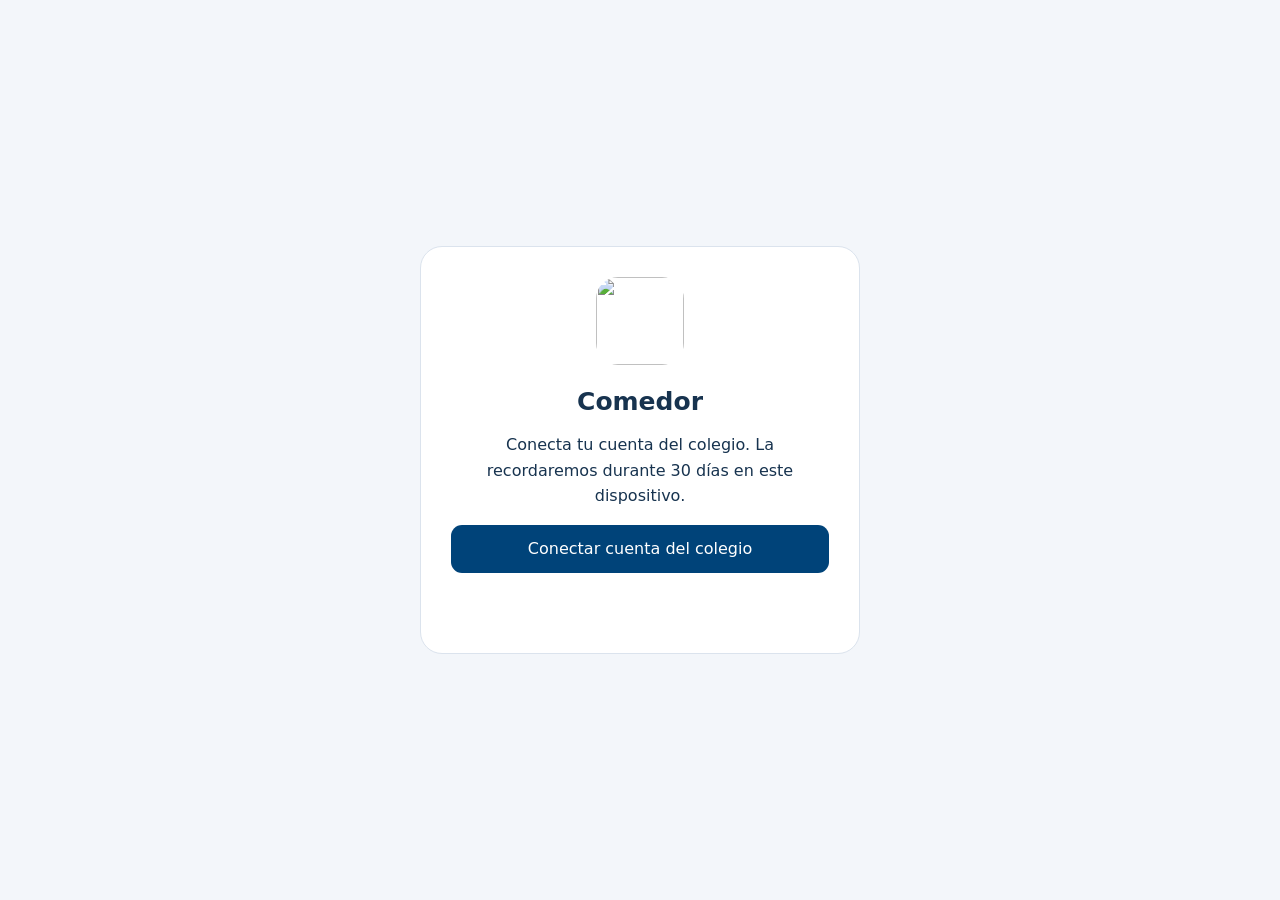
==== commit 2a38f1a8: "Recordar cuenta del colegio 30 días tras cerrar la app" ====
--- a/comedor.html
+++ b/comedor.html
@@ -1,4 +1,4 @@
-<!doctype html><html lang="es"><head><meta name="viewport" content="width=device-width,initial-scale=1,viewport-fit=cover"><meta name="theme-color" content="#004379"><meta name="apple-mobile-web-app-capable" content="yes"><meta name="apple-mobile-web-app-title" content="Comedor"><title>Comedor · San Vicente de Paúl</title><link rel="icon" href="https://svpaulcarapps.github.io/san-vicente-apps/comedor.jpg"><link rel="apple-touch-icon" href="https://svpaulcarapps.github.io/san-vicente-apps/comedor.jpg"><link rel="manifest" href="comedor.webmanifest"><script>window.COMEDOR_PWA_CONFIG={start:new URL(location.href).searchParams.get("view")==="comedor"?"comedor":""};window.NATIVE_APP_CONFIG={"service": "comedor", "title": "Comedor", "icon": "https://svpaulcarapps.github.io/san-vicente-apps/comedor.jpg", "loginURL": "https://script.google.com/a/macros/svpaulcar.es/s/AKfycbxm6lOf_bWTRGf_hx16lc2xtFu69KvtJKW3vJsIsKtwiASIogrtKHvqt0tYsakjg-mI/exec"};</script><script src="native-api.js?v=1"></script><meta charset="utf-8"><style>
+<!doctype html><html lang="es"><head><meta name="viewport" content="width=device-width,initial-scale=1,viewport-fit=cover"><meta name="theme-color" content="#004379"><meta name="apple-mobile-web-app-capable" content="yes"><meta name="apple-mobile-web-app-title" content="Comedor"><title>Comedor · San Vicente de Paúl</title><link rel="icon" href="https://svpaulcarapps.github.io/san-vicente-apps/comedor.jpg"><link rel="apple-touch-icon" href="https://svpaulcarapps.github.io/san-vicente-apps/comedor-180.png"><link rel="manifest" href="comedor.webmanifest"><script>window.COMEDOR_PWA_CONFIG={start:new URL(location.href).searchParams.get("view")==="comedor"?"comedor":""};window.NATIVE_APP_CONFIG={"service": "comedor", "title": "Comedor", "icon": "https://svpaulcarapps.github.io/san-vicente-apps/comedor.jpg", "loginURL": "https://script.google.com/a/macros/svpaulcar.es/s/AKfycbxm6lOf_bWTRGf_hx16lc2xtFu69KvtJKW3vJsIsKtwiASIogrtKHvqt0tYsakjg-mI/exec"};</script><script src="native-api.js?v=2"></script><script>if("serviceWorker"in navigator)navigator.serviceWorker.register("/pedidos-comedor/sw.js",{scope:"/pedidos-comedor/"}).catch(()=>{});</script><meta charset="utf-8"><style>
 :root{font-family:system-ui,sans-serif;color:#18382e;background:#f4f6f2}*{box-sizing:border-box}body{margin:0}header{background:#153d32;color:white;padding:24px max(5vw,20px)}header small{color:#b8d7c5}h1{margin:5px 0;font-size:27px}main{max-width:1100px;margin:auto;padding:24px}nav{display:flex;gap:8px;margin-bottom:24px;flex-wrap:wrap}button{border:0;background:#1c6049;color:white;border-radius:9px;padding:12px 18px;cursor:pointer;font:inherit}button.secondary{background:#e0e9e2;color:#18382e}button:disabled{opacity:.5;cursor:wait}.card{background:white;border:1px solid #dde5dc;border-radius:16px;padding:22px;margin:16px 0}.fields{display:flex;gap:16px;flex-wrap:wrap}label{display:block;font-size:14px;font-weight:600;flex:1;min-width:150px}input,select,textarea{font:inherit;width:100%;padding:11px;border:1px solid #b9cbbd;border-radius:8px;margin:7px 0 14px;background:white}input[type=number]{max-width:105px;margin:0}textarea{min-height:70px}.products{display:grid;grid-template-columns:repeat(auto-fit,minmax(260px,1fr));gap:12px}.product{display:flex;align-items:center;justify-content:space-between;gap:10px;padding:16px;border:1px solid #dce6de;border-radius:12px}.muted{color:#64776a;font-size:14px}.hidden{display:none!important}table{border-collapse:collapse;width:100%;font-size:14px}th,td{text-align:left;padding:12px;border-bottom:1px solid #e2e8e1}th{background:#edf2ec}.scroll{overflow:auto}#msg{white-space:pre-wrap;padding:12px 0;font-weight:600}h2{font-size:22px}h3{font-size:17px}.metrics{display:flex;gap:12px;flex-wrap:wrap}.metric{background:#e9f1e8;border-radius:12px;padding:18px;flex:1;min-width:150px}.metric b{display:block;font-size:26px}details{margin-top:18px}summary{cursor:pointer}footer{font-size:13px;color:#64776a;margin:20px 0}button:focus-visible,input:focus-visible,select:focus-visible{outline:3px solid #d19b31}
 
 header{background:radial-gradient(circle at 90% 10%,#39735c 0,transparent 38%),linear-gradient(120deg,#123b32,#205b48);padding:30px max(5vw,20px);border-bottom:5px solid #d5e5b6}header h1{font-size:clamp(28px,4vw,40px);letter-spacing:-1px}header small{letter-spacing:2px;font-weight:700}#identity{font-size:13px;color:#d7e7dc;margin-top:12px}body{background:#f3f6f2}nav{background:white;padding:8px;border:1px solid #e2e9df;border-radius:16px;box-shadow:0 3px 15px #18382e08}nav button{flex:1;font-weight:650;background:#eef3eb;color:#274b3b;min-width:170px}nav button[aria-current=page]{background:#1c6049;color:white;box-shadow:0 3px 8px #164d4920}h2{font-size:27px;letter-spacing:-.7px;margin-bottom:8px}.card{box-shadow:0 5px 25px #18382e06;border-color:#e2e9df}.product{background:#fff;border:1px solid #e4eadf;border-radius:15px;min-height:104px;box-shadow:0 3px 10px #18382e04;transition:transform .15s,border-color .15s}.product:focus-within{border-color:#44836b;background:#f7fbf5;transform:translateY(-2px)}.food{display:flex;align-items:center;gap:12px}.food-icon{font-size:32px;background:#f2f6ed;width:57px;height:57px;display:grid;place-items:center;border-radius:15px;flex-shrink:0}.food-name{font-size:15px;font-weight:650}.product input{width:72px;min-width:60px;text-align:center;font-weight:750;font-size:20px;background:#f8faf6;border-color:#d6e2d2}.stage-row{display:flex;gap:10px;flex-wrap:wrap;margin:5px 0 18px}.stage-chip{border:2px solid transparent;display:flex;align-items:center;gap:8px;font-weight:700;padding:12px 18px}.stage-chip[data-stage=Primaria]{background:#e4f0ff;color:#174d86}.stage-chip[data-stage=ESO]{background:#f0e8ff;color:#673a9d}.stage-chip[data-stage=Bachillerato]{background:#fff0de;color:#925214}.stage-chip[data-stage=Infantil]{background:#e3f3e9;color:#286146}.stage-chip[aria-pressed=true]{border-color:currentColor;box-shadow:0 3px 10px #18382e12}.section-caption{font-size:12px;font-weight:750;letter-spacing:1.3px;text-transform:uppercase;color:#738374;margin:12px 0}.products{gap:14px}.class-primary{background:#edf5ff;border-color:#abc9ed}.class-secondary{background:#f4edff;border-color:#cdb5ee}.class-high{background:#fff3e5;border-color:#e6c39c}#save{margin-top:8px;min-width:220px;font-weight:700;padding:15px 22px}#comedorLogin{max-width:480px;margin:24px auto;padding:30px}#comedorLogin h3{font-size:21px}#comedorLogin button{width:100%}.metrics .metric{border:1px solid #d9e8d3;background:linear-gradient(140deg,#ecf5e8,#f7faf3)}@media(max-width:600px){main{padding:16px}.card{padding:16px}.fields{gap:5px}.stage-chip{flex:1;padding:11px;font-size:14px}.products{grid-template-columns:1fr}nav button{min-width:130px;font-size:14px}header{padding:24px 20px}.product{min-height:90px}#save{width:100%}}
@@ -266,4 +266,4 @@
 async function restaurarSesion_(){const saved=await sesionDispositivo_('load'),s=saved.session;if(!saved.ok||!s)return;if(!s.token||!Number.isFinite(s.expires)||s.expires<=Date.now()){await sesionDispositivo_('clear');return;}try{await api('comprobarSesionComedor',s.token);comedorToken=s.token;sesionMemoria=s;personalVista=['estadisticas','menus','profes'].includes(s.personalVista)?s.personalVista:'operativa';tab(['Admin','Producto','Profes','Menu','ConsultaMenu','AlumnosComedor'].includes(s.vista)?s.vista:'Admin');message('Sesión de Comedor recuperada en este dispositivo.');}catch(e){await sesionDispositivo_('clear');message('La sesión guardada ha caducado. Entra de nuevo en Comedor.');}}
 
 api('inicial').then(async d=>{data=d;['date','from','to','debtDate','menuDate','alumnosDate'].forEach(id=>$(id).value=d.today);$('className').innerHTML=d.classes.map(c=>'<option value="'+escapeHtml(c)+'">'+escapeHtml(displayClass(c))+'</option>').join('');$('order').classList.remove('hidden');document.querySelector('nav button').setAttribute('aria-current','page');$('heading').textContent='🥪 Pedidos de almuerzos';renderProducts();message('');if(window.COMEDOR_PWA_CONFIG?.start==='comedor')tab('Admin');mensajePwa_('ready');await restaurarSesion_();}).catch(e=>{mensajePwa_('ready');fail(e);});
-</script></body></html>
+</script><div style="text-align:center;padding:18px"><button type="button" class="secondary" onclick="NativeApp.disconnect()">Cerrar sesión de la cuenta del colegio</button></div></body></html>
